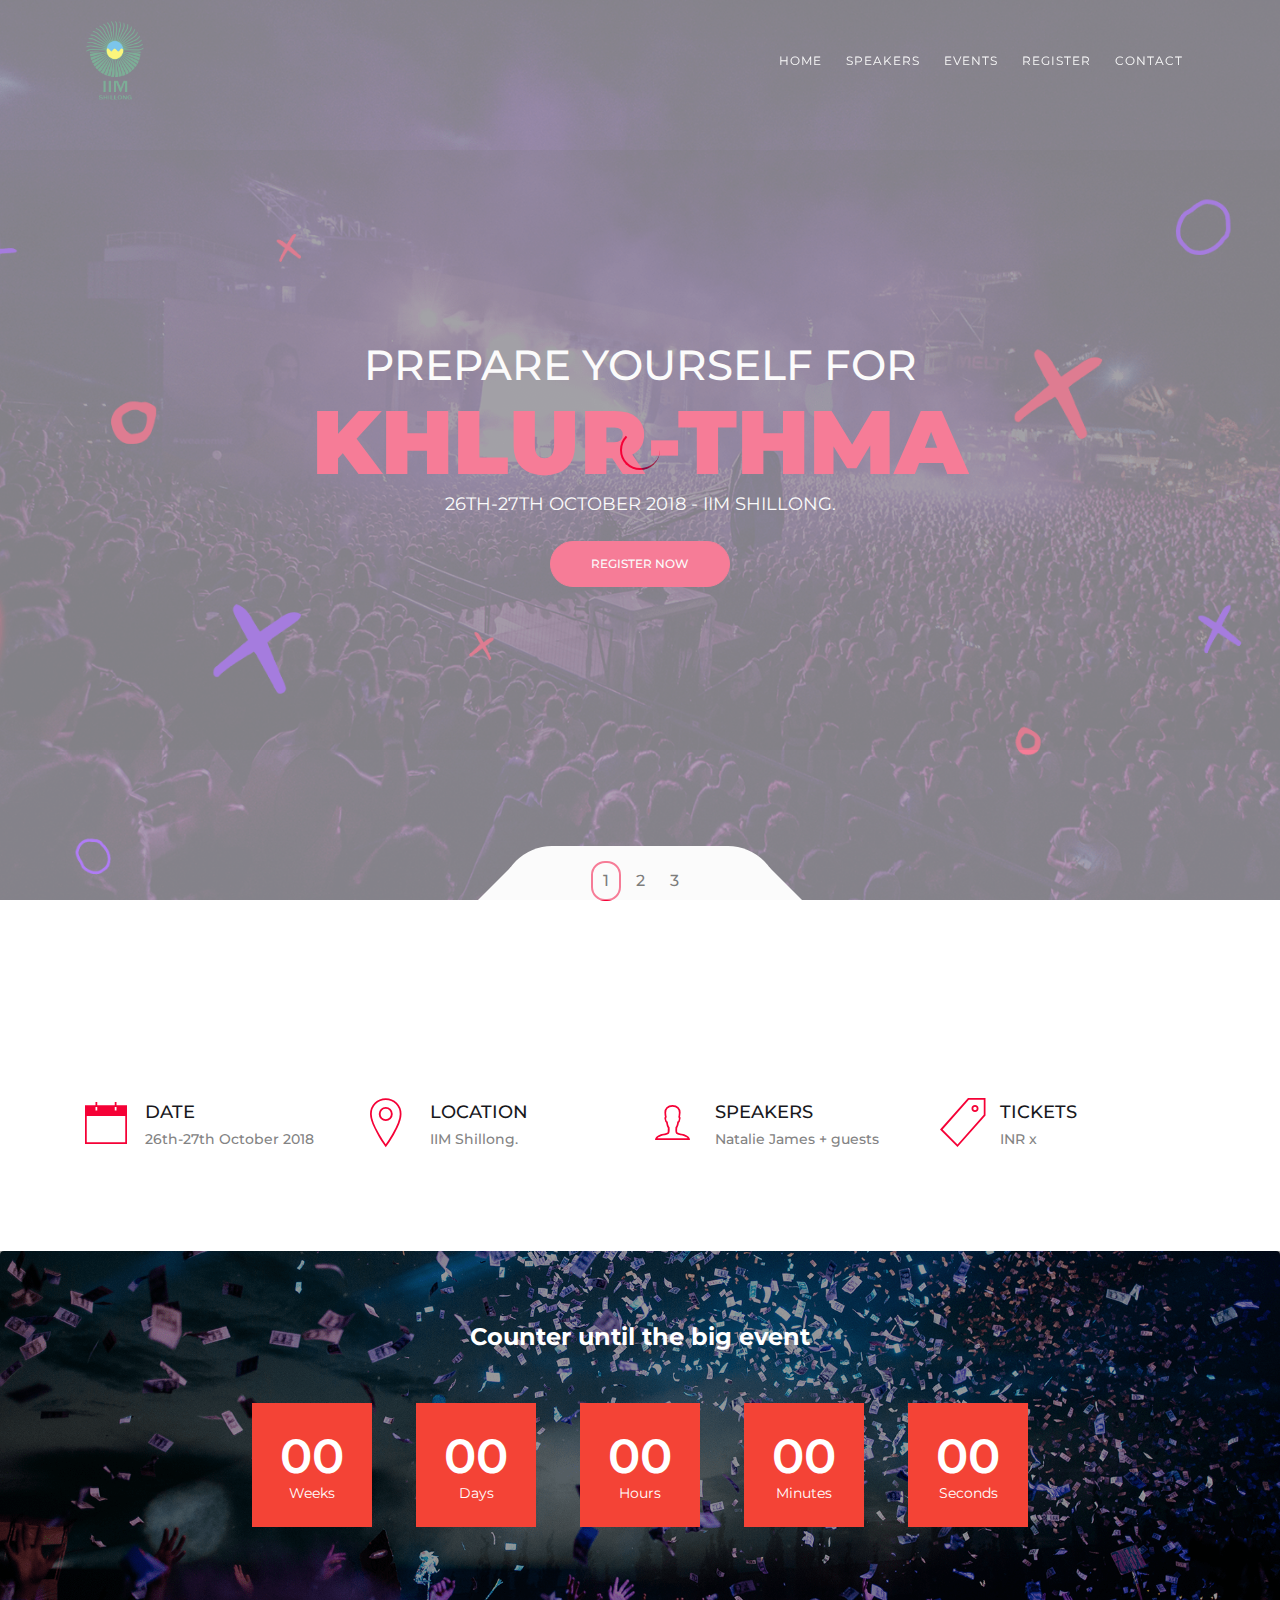
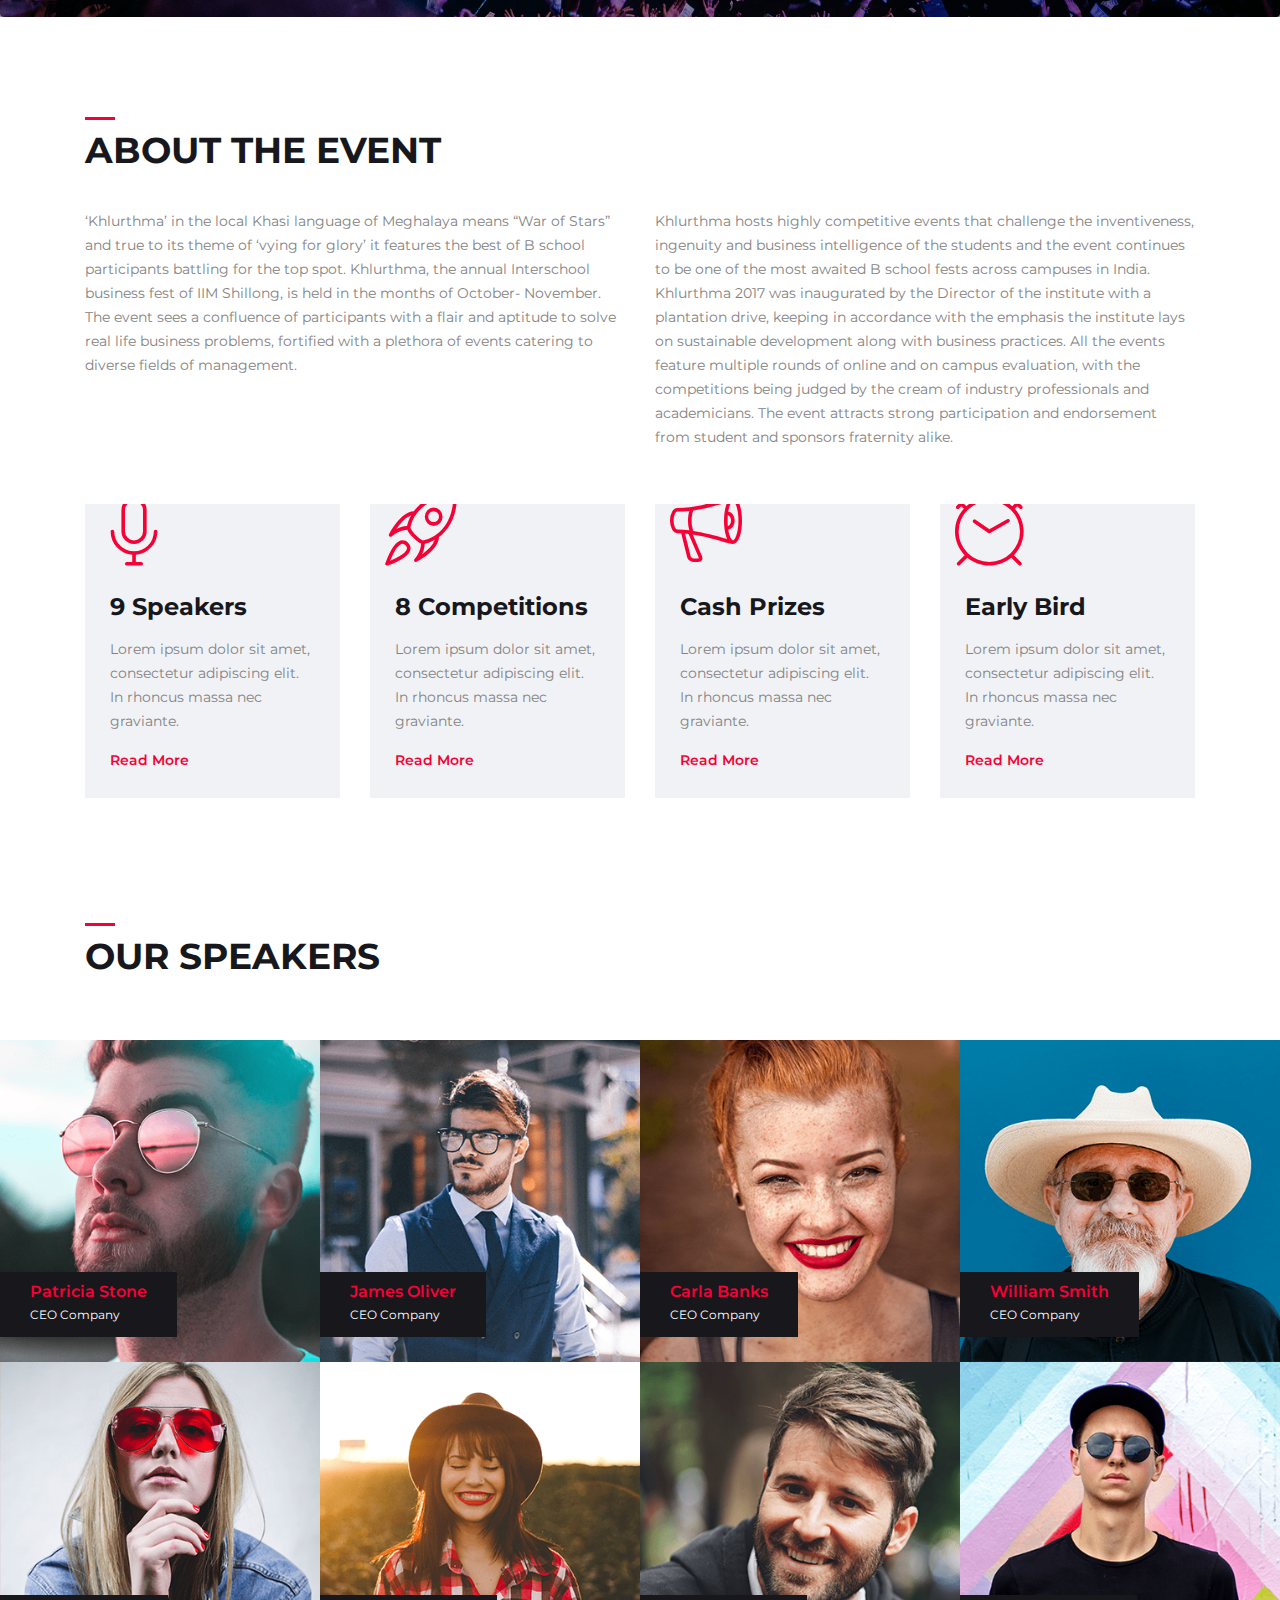
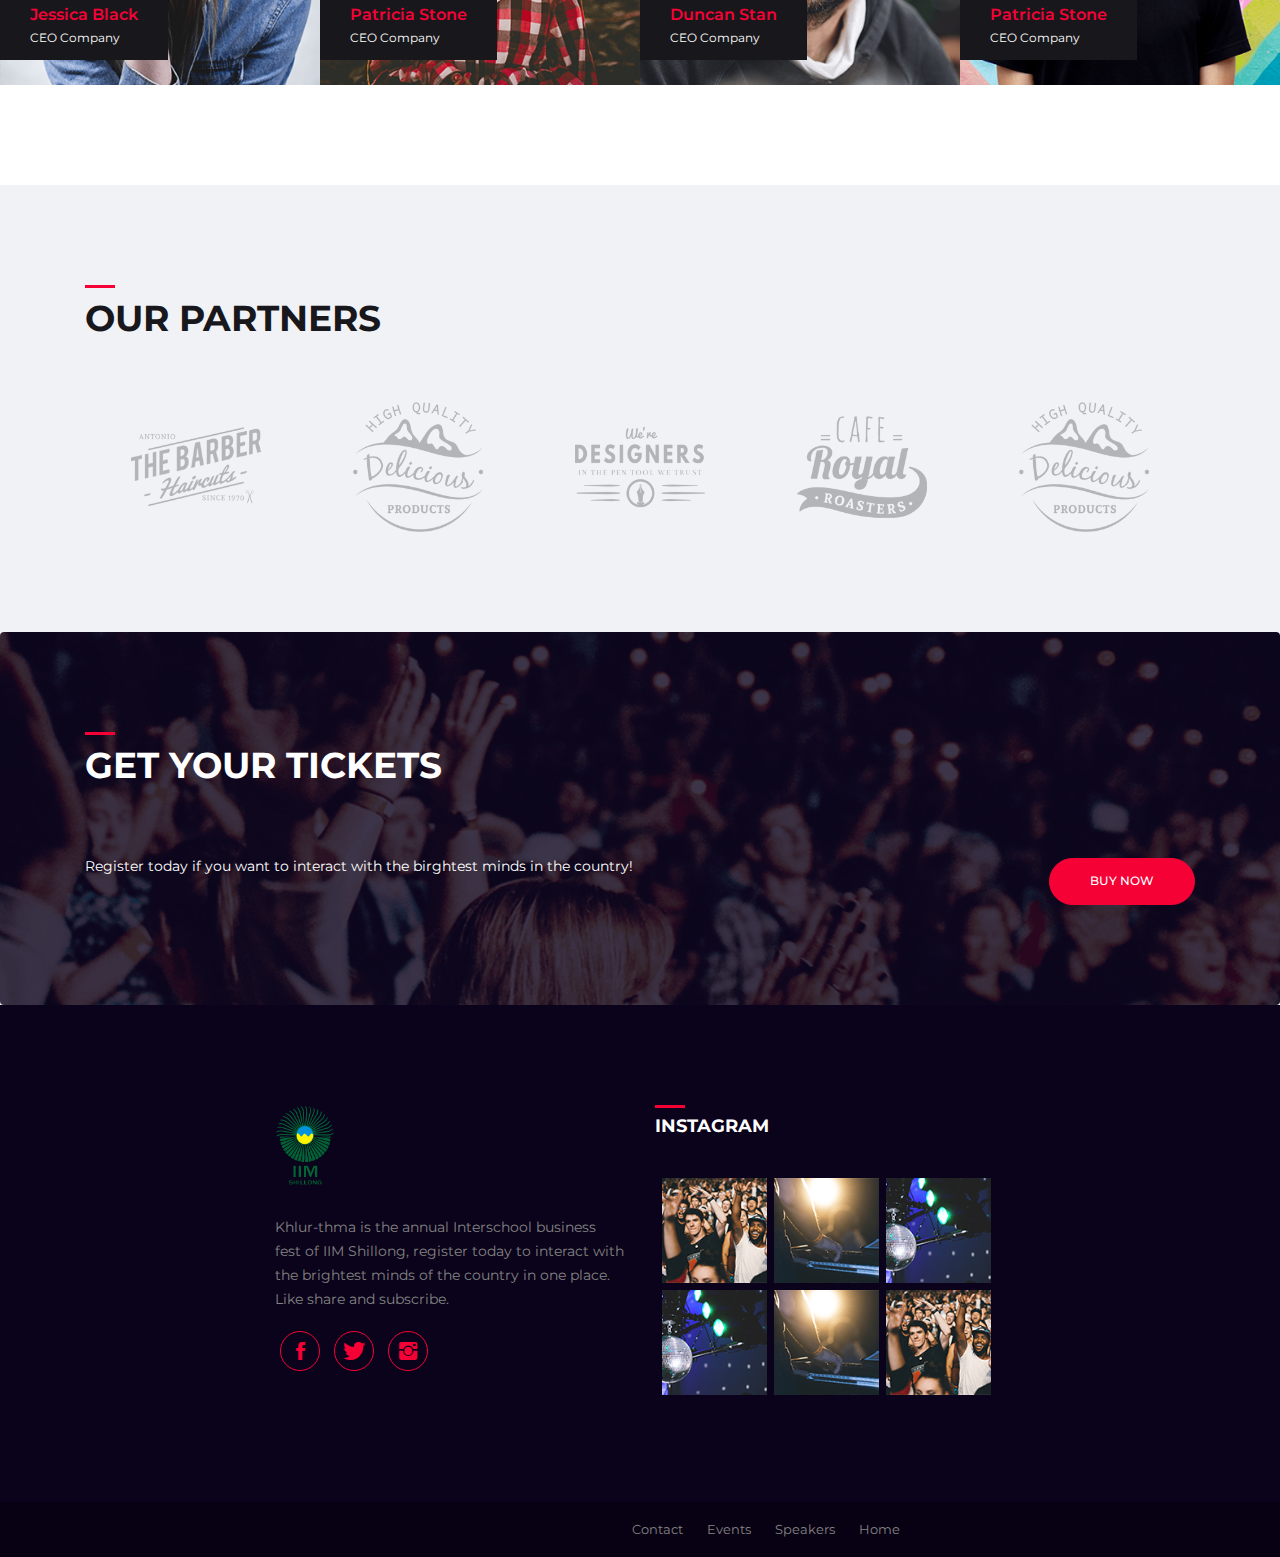
==== index.html @ 3a946391 "khlurthma basic structure" ====
<!DOCTYPE html>
<html lang="en">
<head>
    <!-- ========== Meta Tags ========== -->
    <meta charset="UTF-8">
    <meta name="description" content="Evento -Event Html Template">
    <meta name="keywords" content="Evento , Event , Html, Template">
    <meta name="author" content="ColorLib">
    <meta name="viewport" content="width=device-width, initial-scale=1, maximum-scale=1">
    <!-- ========== Title ========== -->
    <title> Khlurthma</title>
    <!-- ========== Favicon Ico ========== -->
    <!--<link rel="icon" href="fav.ico">-->
    <!-- ========== STYLESHEETS ========== -->
    <!-- Bootstrap CSS -->
    <link href="assets/css/bootstrap.min.css" rel="stylesheet">
    <!-- Fonts Icon CSS -->
    <link href="assets/css/font-awesome.min.css" rel="stylesheet">
    <link href="assets/css/et-line.css" rel="stylesheet">
    <link href="assets/css/ionicons.min.css" rel="stylesheet">
    <!-- Carousel CSS -->
    <link href="assets/css/owl.carousel.min.css" rel="stylesheet">
    <link href="assets/css/owl.theme.default.min.css" rel="stylesheet">
    <!-- Animate CSS -->
    <link rel="stylesheet" href="assets/css/animate.min.css">
    <!-- Custom styles for this template -->
    <link href="assets/css/main.css" rel="stylesheet">
</head>
<body>
<div class="loader">
    <div class="loader-outter"></div>
    <div class="loader-inner"></div>
</div>

<!--header start here -->
<header class="header navbar fixed-top navbar-expand-md">
    <div class="container">
        <a class="navbar-brand logo" href="#">
            <img src="assets/img/iimslogo.png" height=80px alt="Khlur-thma"/>
        </a>
        <button class="navbar-toggler" type="button" data-toggle="collapse" data-target="#headernav" aria-expanded="false" aria-label="Toggle navigation">
            <span class="lnr lnr-text-align-right"></span>
        </button>
        <div class="collapse navbar-collapse flex-sm-row-reverse" id="headernav">
            <ul class=" nav navbar-nav menu">
                <li class="nav-item">
                    <a class="nav-link active" href="index.html">Home</a>
                </li>
                <li class="nav-item">
                    <a class="nav-link " href="speakers.html">Speakers</a>
                </li>
                <li class="nav-item">
                    <a class="nav-link " href="events.html">Events</a>
                </li>
                <!-- <li class="nav-item">
                    <a class="nav-link " href="news.html">News</a>
                </li> -->
                <li class="nav-item">
                    <a class="nav-link " href="register.html">Register</a>
                </li>
                <li class="nav-item">
                    <a class="nav-link " href="contact.html">Contact</a>
                </li>
                
                <!-- <li class="search_btn">
                    <a  href="#">
                       <i class="ion-ios-search"></i>
                    </a>
                </li> -->
            </ul>
        </div>
    </div>
</header>
<!--header end here-->

<!--cover section slider -->
<section id="home" class="home-cover">
    <div class="cover_slider owl-carousel owl-theme">
        <div class="cover_item" style="background: url('assets/img/bg/slider.png');">
             <div class="slider_content">
                <div class="slider-content-inner">
                    <div class="container">
                        <div class="slider-content-center">
                            <h2 class="cover-title">
                                Prepare yourself for 
                            </h2>
                            <strong class="cover-xl-text">Khlur-thma</strong>
                            <p class="cover-date">
                                26th-27th October 2018  - IIM Shillong.
                            </p>
                            <a href="#" class=" btn btn-primary btn-rounded" >
                                Register Now
                            </a>
                        </div>
                    </div>
                </div>
            </div>
        </div>
        <div class="cover_item" style="background: url('assets/img/bg/slider.png');">
            <div class="slider_content">
                <div class="slider-content-inner">
                    <div class="container">
                        <div class="slider-content-left">
                            <h2 class="cover-title">
                                Prepare yourself for
                            </h2>
                            <strong class="cover-xl-text">Khlur-thma</strong>
                            <p class="cover-date">
                                26th-27th October 2018  - IIM Shillong.
                            </p>
                            <a href="register.html" class=" btn btn-primary btn-rounded" >
                                Buy Tickets Now
                            </a>
                        </div>
                    </div>
                </div>
            </div>
        </div>
        <div class="cover_item" style="background: url('assets/img/bg/slider.png');">
            <div class="slider_content">
                <div class="slider-content-inner">
                    <div class="container">
                        <div class="slider-content-center">
                            <h2 class="cover-title">
                                Prepare yourself for
                            </h2>
                            <strong class="cover-xl-text">Khlur-thma</strong>
                            <p class="cover-date">
                                26th-27th October 2018  - IIM Shillong
                            </p>
                            <a href="register.html" class=" btn btn-primary btn-rounded" >
                                Buy Tickets Now
                            </a>
                        </div>
                    </div>
                </div>
            </div>
        </div>
    </div>
    <div class="cover_nav">
        <ul class="cover_dots">
            <li class="active" data="0"><span>1</span></li>
            <li  data="1"><span>2</span></li>
            <li  data="2"><span>3</span></li>
        </ul>
    </div>
</section>
<!--cover section slider end -->

<!--event info -->
<section class="pt100 pb100">
    <div class="container">
        <div class="row justify-content-center">
            <div class="col-6 col-md-3  ">
                <div class="icon_box_two">
                    <i class="ion-ios-calendar-outline"></i>
                    <div class="content">
                        <h5 class="box_title">
                            DATE
                        </h5>
                        <p>
                            26th-27th October 2018
                        </p>
                    </div>
                </div>
            </div>

            <div class="col-6 col-md-3  ">
                <div class="icon_box_two">
                    <i class="ion-ios-location-outline"></i>
                    <div class="content">
                        <h5 class="box_title">
                            location
                        </h5>
                        <p>
                            IIM Shillong.
                        </p>
                    </div>
                </div>
            </div>

            <div class="col-6 col-md-3  ">
                <div class="icon_box_two">
                    <i class="ion-ios-person-outline"></i>
                    <div class="content">
                        <h5 class="box_title">
                            speakers
                        </h5>
                        <p>
                            Natalie James
                            + guests
                        </p>
                    </div>
                </div>
            </div>

            <div class="col-6 col-md-3  ">
                <div class="icon_box_two">
                    <i class="ion-ios-pricetag-outline"></i>
                    <div class="content">
                        <h5 class="box_title">
                            tickets
                        </h5>
                        <p>
                            INR x
                        </p>
                    </div>
                </div>
            </div>
        </div>
    </div>
</section>
<!--event info end -->


<!--event countdown -->
<section class="bg-img pt70 pb70" style="background-image: url('assets/img/bg/bg-img.png');">
    <div class="overlay_dark"></div>
    <div class="container">
        <div class="row justify-content-center">
            <div class="col-12 col-md-10">
                <h4 class="mb30 text-center color-light">Counter until the big event</h4>
                <div class="countdown"></div>
            </div>
        </div>
    </div>
</section>
<!--event count down end-->


<!--about the event -->
<section class="pt100 pb100">
    <div class="container">
        <div class="section_title">
            <h3 class="title">
                About the event
            </h3>
        </div>
        <div class="row justify-content-center">
            <div class="col-12 col-md-6">
                <p>
                    ‘Khlurthma’ in the local Khasi language of Meghalaya means “War of Stars” and true to its theme of ‘vying for glory’ it features the best of B school participants battling for the top spot. Khlurthma, the annual Interschool business fest of IIM Shillong, is held in the months of October- November. The event sees a confluence of participants with a flair and aptitude to solve real life business problems, fortified with a plethora of events catering to diverse fields of management.
                </p>
            </div>
            <div class="col-12 col-md-6">
                <p>
                    Khlurthma hosts highly competitive events that challenge the inventiveness, ingenuity and business intelligence of the students and the event continues to be one of the most awaited B school fests across campuses in India. Khlurthma 2017 was inaugurated by the Director of the institute with a plantation drive, keeping in accordance with the emphasis the institute lays on sustainable development along with business practices. All the events feature multiple rounds of online and on campus evaluation, with the competitions being judged by the cream of industry professionals and academicians. The event attracts strong participation and endorsement from student and sponsors fraternity alike.
                </p>
            </div>
        </div>

        <!--event features-->
        <div class="row justify-content-center mt30">
            <div class="col-12 col-md-6 col-lg-3">
                <div class="icon_box_one">
                    <i class="lnr lnr-mic"></i>
                    <div class="content">
                        <h4>9 Speakers</h4>
                        <p>
                            Lorem ipsum dolor sit amet, consectetur adipiscing elit. In rhoncus massa nec graviante.
                        </p>
                        <a href="#">read more</a>
                    </div>
                </div>
            </div>

            <div class="col-12 col-md-6 col-lg-3">
                <div class="icon_box_one">
                    <i class="lnr lnr-rocket"></i>
                    <div class="content">
                        <h4>8 Competitions</h4>
                        <p>
                            Lorem ipsum dolor sit amet, consectetur adipiscing elit. In rhoncus massa nec graviante.
                        </p>
                        <a href="#">read more</a>
                    </div>
                </div>
            </div>

            <div class="col-12 col-md-6 col-lg-3">
                <div class="icon_box_one">
                    <i class="lnr lnr-bullhorn"></i>
                    <div class="content">
                        <h4>Cash prizes</h4>
                        <p>
                            Lorem ipsum dolor sit amet, consectetur adipiscing elit. In rhoncus massa nec graviante.
                        </p>
                        <a href="#">read more</a>
                    </div>
                </div>
            </div>

            <div class="col-12 col-md-6 col-lg-3">
                <div class="icon_box_one">
                    <i class="lnr lnr-clock"></i>
                    <div class="content">
                        <h4>Early Bird</h4>
                        <p>
                            Lorem ipsum dolor sit amet, consectetur adipiscing elit. In rhoncus massa nec graviante.
                        </p>
                        <a href="#">read more</a>
                    </div>
                </div>
            </div>
        </div>
        <!--event features end-->
    </div>
</section>
<!--about the event end -->


<!--speaker section-->
<section class="pb100">
    <div class="container">
        <div class="section_title mb50">
            <h3 class="title">
               our speakers
            </h3>
        </div>
    </div>
    <div class="row justify-content-center no-gutters">
        <div class="col-md-3 col-sm-6">
            <div class="speaker_box">
                <div class="speaker_img">
                    <img src="assets/img/speakers/s1.png" alt="speaker name">
                    <div class="info_box">
                        <h5 class="name">Patricia Stone</h5>
                        <p class="position">CEO Company</p>
                    </div>
                </div>
            </div>
        </div>
        <div class="col-md-3 col-sm-6">
            <div class="speaker_box">
                <div class="speaker_img">
                    <img src="assets/img/speakers/s2.png" alt="speaker name">
                    <div class="info_box">
                        <h5 class="name">James Oliver</h5>
                        <p class="position">CEO Company</p>
                    </div>
                </div>
            </div>

        </div>
        <div class="col-md-3 col-sm-6">
            <div class="speaker_box">
                <div class="speaker_img">
                    <img src="assets/img/speakers/s3.png" alt="speaker name">
                    <div class="info_box">
                        <h5 class="name">Carla Banks</h5>
                        <p class="position">CEO Company</p>
                    </div>
                </div>
            </div>
        </div>
        <div class="col-md-3 col-sm-6">
            <div class="speaker_box">
                <div class="speaker_img">
                    <img src="assets/img/speakers/s4.png" alt="speaker name">
                    <div class="info_box">
                        <h5 class="name">William Smith</h5>
                        <p class="position">CEO Company</p>
                    </div>
                </div>
            </div>
        </div>
        <div class="col-md-3 col-sm-6">
            <div class="speaker_box">
                <div class="speaker_img">
                    <img src="assets/img/speakers/s5.png" alt="speaker name">
                    <div class="info_box">
                        <h5 class="name">Jessica Black</h5>
                        <p class="position">CEO Company</p>
                    </div>
                </div>
            </div>
        </div>
        <div class="col-md-3 col-sm-6">
            <div class="speaker_box">
                <div class="speaker_img">
                    <img src="assets/img/speakers/s6.png" alt="speaker name">
                    <div class="info_box">
                        <h5 class="name">Patricia Stone</h5>
                        <p class="position">CEO Company</p>
                    </div>
                </div>
            </div>
        </div>
        <div class="col-md-3 col-sm-6">
            <div class="speaker_box">
                <div class="speaker_img">
                    <img src="assets/img/speakers/s7.png" alt="speaker name">
                    <div class="info_box">
                        <h5 class="name">Duncan Stan</h5>
                        <p class="position">CEO Company</p>
                    </div>
                </div>
            </div>
        </div>
        <div class="col-md-3 col-sm-6">
            <div class="speaker_box">
                <div class="speaker_img">
                    <img src="assets/img/speakers/s8.png" alt="speaker name">
                    <div class="info_box">
                        <h5 class="name">Patricia Stone</h5>
                        <p class="position">CEO Company</p>
                    </div>
                </div>
            </div>
        </div>
    </div>
</section>
<!--speaker section end -->

<!--Price section-->
<!-- <section class="pb100">
    <div class="container">
        <div class="section_title mb50">
            <h3 class="title">
                Pricing table
            </h3>
        </div>

        <div class="row justify-content-center">
            <div class="col-md-4 col-12">
                <div class="price_box active">
                    <div class="price_highlight">
                        recommended
                    </div>
                   <div class="price_header">
                       <h4>
                           Early Bird
                       </h4>
                       <h6>
                           For the fast ones
                       </h6>
                   </div>
                    <div class="price_tag">
                        65 <sup>$</sup>
                    </div>
                    <div class="price_features">
                        <ul>
                            <li>
                                Early Entrance
                            </li>
                            <li>
                                Front seat
                            </li>
                            <li>
                                Complementary Drinks
                            </li>
                            <li>
                                Promo Gift
                            </li>
                        </ul>
                    </div>
                    <div class="price_footer">
                        <a href="#" class="btn btn-primary btn-rounded">Purchase</a>
                    </div>
                </div>
            </div>
            <div class="col-md-4 col-12">
                <div class="price_box">
                    <div class="price_header">
                        <h4>
                            Start up
                        </h4>
                        <h6>
                            For the begginers
                        </h6>
                    </div>
                    <div class="price_tag">
                        85 <sup>$</sup>
                    </div>
                    <div class="price_features">
                        <ul>
                            <li>
                                Early Entrance
                            </li>
                            <li>
                                Front seat
                            </li>
                            <li>
                                Complementary Drinks
                            </li>
                            <li>
                                Promo Gift
                            </li>
                        </ul>
                    </div>
                    <div class="price_footer">
                        <a href="#" class="btn btn-primary btn-rounded">Purchase</a>
                    </div>
                </div>
            </div>
            <div class="col-md-4 col-12">
                <div class="price_box">
                    <div class="price_header">
                        <h4>
                            Corporate
                        </h4>
                        <h6>
                            For the business
                        </h6>
                    </div>
                    <div class="price_tag">
                        95 <sup>$</sup>
                    </div>
                    <div class="price_features">
                        <ul>
                            <li>
                                Early Entrance
                            </li>
                            <li>
                                Front seat
                            </li>
                            <li>
                                Complementary Drinks
                            </li>
                            <li>
                                Promo Gift
                            </li>
                        </ul>
                    </div>
                    <div class="price_footer">
                        <a href="#" class="btn btn-primary btn-rounded">Purchase</a>
                    </div>
                </div>
            </div>
        </div>
    </div>
</section> -->
<!--price section end -->

<!--event calender-->
<!-- <section class="pb100">
    <div class="container">
        <div class="table-responsive">
            <table class="event_calender table">
                <thead class="event_title">
                <tr>
                    <th>
                        <i class="ion-ios-calendar-outline"></i>
                        <span>Events calendar</span>
                    </th>
                    <th></th>
                    <th></th>
                </tr>
                </thead>
                <tbody>
                <tr>
                    <td>
                        <img src="assets/img/cleander/c1.png" alt="event">
                    </td>
                    <!-- <td class="event_date">
                        14
                        <span>February</span>
                    </td> 
                    <td>
                        <div class="event_place">
                            <h5>Stock Shock</h5>
                            <h6>08 AM - 04 PM</h6>
                            <!-- <p>Speaker: Daniel Hill</p> 
                        </div>
                    </td>
                    <td>
                        <a href="events.html" class="btn btn-primary btn-rounded">Read More</a>
                    </td>
                    <!-- <td class="buy_link">
                        <a href="#">buy now</a>
                    </td> 
                </tr>
                <tr>
                    <td>
                        <img src="assets/img/cleander/c2.png" alt="event">
                    </td>
                    <!-- <td class="event_date">
                        18
                        <span>February</span>
                    </td> 
                    <td>
                        <div class="event_place">
                            <h5>DelFINus</h5>
                            <h6>08 AM - 04 PM</h6>
                            <!-- <p>Speaker: Daniel Hill</p> 
                        </div>
                    </td>
                    <td>
                        <a href="#" class="btn btn-primary btn-rounded">Read More</a>
                    </td>
                    <!-- <td class="buy_link">
                        <a href="#">buy now</a>
                    </td> 
                </tr>
                <tr>
                    <td>
                        <img src="assets/img/cleander/c3.png" alt="event">
                    </td>
                    <!-- <td class="event_date">
                        22
                        <span>February</span>
                    </td> 
                    <td>
                        <div class="event_place">
                            <h5>EcoMania</h5>
                            <h6>08 AM - 04 PM</h6>
                            <!-- <p>Speaker: Daniel Hill</p> 
                        </div>
                    </td>
                    <td>
                        <a href="#" class="btn btn-primary btn-rounded">Read More</a>
                    </td>
                    <!-- <td class="buy_link">
                        <a href="#">buy now</a>
                    </td> 
                </tr>
                </tbody>
            </table>
        </div>
    </div>
</section> -->
<!--event calender end -->

<!--brands section -->
<section class="bg-gray pt100 pb100">
    <div class="container">
        <div class="section_title mb50">
            <h3 class="title">
                our partners
            </h3>
        </div>
        <div class="brand_carousel owl-carousel">
            <div class="brand_item text-center">
                <img src="assets/img/brands/b1.png" alt="brand">
            </div>
            <div class="brand_item text-center">
                <img src="assets/img/brands/b2.png" alt="brand">
            </div>

            <div class="brand_item text-center">
                <img src="assets/img/brands/b3.png" alt="brand">
            </div>
            <div class="brand_item text-center">
                <img src="assets/img/brands/b4.png" alt="brand">
            </div>
            <div class="brand_item text-center">
                <img src="assets/img/brands/b5.png" alt="brand">
            </div>
        </div>
    </div>
</section>
<!--brands section end-->

<!--get tickets section -->
<section class="bg-img pt100 pb100" style="background-image: url('assets/img/bg/tickets.png');">
    <div class="container">
        <div class="section_title mb30">
            <h3 class="title color-light">
                Get your tickets
            </h3>
        </div>
        <div class="row justify-content-center align-items-center">
            <div class="col-md-9 text-md-left text-center color-light">
                    Register today if you want to interact with the birghtest minds in the country!</div>
            <div class="col-md-3 text-md-right text-center">
                <a href="register.html" class="btn btn-primary btn-rounded mt30">Buy now</a>
            </div>
        </div>
    </div>
</section>
<!--get tickets section end-->

<!--footer start -->
<footer>
    <div class="container">
        <div class="row justify-content-center">

            <div class="col-md-4 col-12">
                <div class="footer_box">
                    <div class="footer_header">
                        <div class="footer_logo">
                            <img src="assets/img/iimslogo.png" height=80px alt="evento">
                        </div>
                    </div>
                    <div class="footer_box_body">
                        <p>
                            Khlur-thma is the annual Interschool business fest of IIM Shillong, register today to interact with the brightest minds of the country in one place. <br>Like share and subscribe.</p>
                        <ul class="footer_social">
                            <!-- <li>
                                <a href="#"><i class="ion-social-pinterest"></i></a>
                            </li> -->
                            <li>
                                <a href="#"><i class="ion-social-facebook"></i></a>
                            </li>
                            <li>
                                <a href="#"><i class="ion-social-twitter"></i></a>
                            </li>
                            <!-- <li>
                                <a href="#"><i class="ion-social-dribbble"></i></a>
                            </li> -->
                            <li>
                                <a href="#"><i class="ion-social-instagram"></i></a>
                            </li>
                        </ul>
                    </div>
                </div>
            </div>

            <div class="col-12 col-md-4">
                <div class="footer_box">
                    <div class="footer_header">
                        <h4 class="footer_title">
                            instagram
                        </h4>
                    </div>
                    <div class="footer_box_body">
                        <ul class="instagram_list">
                            <li>
                                <a href="#">
                                    <img src="assets/img/cleander/c1.png" alt="instagram">
                                </a>
                            </li>
                            <li>
                                <a href="#">
                                    <img src="assets/img/cleander/c2.png" alt="instagram">
                                </a>
                            </li>
                            <li>
                                <a href="#">
                                    <img src="assets/img/cleander/c3.png" alt="instagram">
                                </a>
                            </li>
                            <li>
                                <a href="#">
                                    <img src="assets/img/cleander/c3.png" alt="instagram">
                                </a>
                            </li>
                            <li>
                                <a href="#">
                                    <img src="assets/img/cleander/c2.png" alt="instagram">
                                </a>
                            </li>
                            <li>
                                <a href="#">
                                    <img src="assets/img/cleander/c1.png" alt="instagram">
                                </a>
                            </li>
                        </ul>
                    </div>
                </div>
            </div>

            <!-- <div class="col-12 col-md-4">
                <div class="footer_box">
                    <div class="footer_header">
                        <h4 class="footer_title">
                            subscribe to our newsletter
                        </h4>
                    </div>
                    <div class="footer_box_body">
                        <div class="newsletter_form">
                            <input type="email" class="form-control" placeholder="E-Mail here">
                            <button class="btn btn-rounded btn-block btn-primary">SUBSCRIBE</button>
                        </div>
                    </div>
                </div>
            </div> -->
        </div>
    </div>
</footer>
<div class="copyright_footer">
    <div class="container">
        <div class="row justify-content-center">
            <div class="col-12 col-md-6 ">
                <ul class="footer_menu">
                    <li>
                        <a href="#">Home</a>
                    </li>
                    <li>
                        <a href="speakers.html">Speakers</a>
                    </li>
                    <li>
                        <a href="events.html">Events</a>
                    </li>
                    <!-- <li>
                        <a href="news.html">News</a>
                    </li> -->
                    <li>
                        <a href="contact.html">Contact</a>
                    </li>
                </ul>
            </div>
        </div>
    </div>
</div>
<!--footer end -->

<!-- jquery -->
<script src="assets/js/jquery.min.js"></script>
<!-- bootstrap -->
<script src="assets/js/popper.js"></script>
<script src="assets/js/bootstrap.min.js"></script>
<script src="assets/js/waypoints.min.js"></script>
<!--slick carousel -->
<script src="assets/js/owl.carousel.min.js"></script>
<!--parallax -->
<script src="assets/js/parallax.min.js"></script>
<!--Counter up -->
<script src="assets/js/jquery.counterup.min.js"></script>
<!--Counter down -->
<script src="assets/js/jquery.countdown.min.js"></script>
<!-- WOW JS -->
<script src="assets/js/wow.min.js"></script>
<!-- Custom js -->
<script src="assets/js/main.js"></script>
</body>
</html>
---- assets/css/et-line.css ----
@font-face{font-family:et-line;src:url(../fonts/et-line.eot);src:url(../fonts/et-line.eot?#iefix) format('embedded-opentype'),url(../fonts/et-line.woff) format('woff'),url(../fonts/et-line.ttf) format('truetype'),url(../fonts/et-line.svg#et-line) format('svg');font-weight:400;font-style:normal}[data-icon]:before{font-family:et-line;content:attr(data-icon);speak:none;font-weight:400;font-variant:normal;text-transform:none;line-height:1;-webkit-font-smoothing:antialiased;-moz-osx-font-smoothing:grayscale;display:inline-block}.icon-adjustments,.icon-alarmclock,.icon-anchor,.icon-aperture,.icon-attachment,.icon-bargraph,.icon-basket,.icon-beaker,.icon-bike,.icon-book-open,.icon-briefcase,.icon-browser,.icon-calendar,.icon-camera,.icon-caution,.icon-chat,.icon-circle-compass,.icon-clipboard,.icon-clock,.icon-cloud,.icon-compass,.icon-desktop,.icon-dial,.icon-document,.icon-documents,.icon-download,.icon-dribbble,.icon-edit,.icon-envelope,.icon-expand,.icon-facebook,.icon-flag,.icon-focus,.icon-gears,.icon-genius,.icon-gift,.icon-global,.icon-globe,.icon-googleplus,.icon-grid,.icon-happy,.icon-hazardous,.icon-heart,.icon-hotairballoon,.icon-hourglass,.icon-key,.icon-laptop,.icon-layers,.icon-lifesaver,.icon-lightbulb,.icon-linegraph,.icon-linkedin,.icon-lock,.icon-magnifying-glass,.icon-map,.icon-map-pin,.icon-megaphone,.icon-mic,.icon-mobile,.icon-newspaper,.icon-notebook,.icon-paintbrush,.icon-paperclip,.icon-pencil,.icon-phone,.icon-picture,.icon-pictures,.icon-piechart,.icon-presentation,.icon-pricetags,.icon-printer,.icon-profile-female,.icon-profile-male,.icon-puzzle,.icon-quote,.icon-recycle,.icon-refresh,.icon-ribbon,.icon-rss,.icon-sad,.icon-scissors,.icon-scope,.icon-search,.icon-shield,.icon-speedometer,.icon-strategy,.icon-streetsign,.icon-tablet,.icon-target,.icon-telescope,.icon-toolbox,.icon-tools,.icon-tools-2,.icon-trophy,.icon-tumblr,.icon-twitter,.icon-upload,.icon-video,.icon-wallet,.icon-wine{font-family:et-line;speak:none;font-style:normal;font-weight:400;font-variant:normal;text-transform:none;line-height:1;-webkit-font-smoothing:antialiased;-moz-osx-font-smoothing:grayscale;display:inline-block}.icon-mobile:before{content:"\e000"}.icon-laptop:before{content:"\e001"}.icon-desktop:before{content:"\e002"}.icon-tablet:before{content:"\e003"}.icon-phone:before{content:"\e004"}.icon-document:before{content:"\e005"}.icon-documents:before{content:"\e006"}.icon-search:before{content:"\e007"}.icon-clipboard:before{content:"\e008"}.icon-newspaper:before{content:"\e009"}.icon-notebook:before{content:"\e00a"}.icon-book-open:before{content:"\e00b"}.icon-browser:before{content:"\e00c"}.icon-calendar:before{content:"\e00d"}.icon-presentation:before{content:"\e00e"}.icon-picture:before{content:"\e00f"}.icon-pictures:before{content:"\e010"}.icon-video:before{content:"\e011"}.icon-camera:before{content:"\e012"}.icon-printer:before{content:"\e013"}.icon-toolbox:before{content:"\e014"}.icon-briefcase:before{content:"\e015"}.icon-wallet:before{content:"\e016"}.icon-gift:before{content:"\e017"}.icon-bargraph:before{content:"\e018"}.icon-grid:before{content:"\e019"}.icon-expand:before{content:"\e01a"}.icon-focus:before{content:"\e01b"}.icon-edit:before{content:"\e01c"}.icon-adjustments:before{content:"\e01d"}.icon-ribbon:before{content:"\e01e"}.icon-hourglass:before{content:"\e01f"}.icon-lock:before{content:"\e020"}.icon-megaphone:before{content:"\e021"}.icon-shield:before{content:"\e022"}.icon-trophy:before{content:"\e023"}.icon-flag:before{content:"\e024"}.icon-map:before{content:"\e025"}.icon-puzzle:before{content:"\e026"}.icon-basket:before{content:"\e027"}.icon-envelope:before{content:"\e028"}.icon-streetsign:before{content:"\e029"}.icon-telescope:before{content:"\e02a"}.icon-gears:before{content:"\e02b"}.icon-key:before{content:"\e02c"}.icon-paperclip:before{content:"\e02d"}.icon-attachment:before{content:"\e02e"}.icon-pricetags:before{content:"\e02f"}.icon-lightbulb:before{content:"\e030"}.icon-layers:before{content:"\e031"}.icon-pencil:before{content:"\e032"}.icon-tools:before{content:"\e033"}.icon-tools-2:before{content:"\e034"}.icon-scissors:before{content:"\e035"}.icon-paintbrush:before{content:"\e036"}.icon-magnifying-glass:before{content:"\e037"}.icon-circle-compass:before{content:"\e038"}.icon-linegraph:before{content:"\e039"}.icon-mic:before{content:"\e03a"}.icon-strategy:before{content:"\e03b"}.icon-beaker:before{content:"\e03c"}.icon-caution:before{content:"\e03d"}.icon-recycle:before{content:"\e03e"}.icon-anchor:before{content:"\e03f"}.icon-profile-male:before{content:"\e040"}.icon-profile-female:before{content:"\e041"}.icon-bike:before{content:"\e042"}.icon-wine:before{content:"\e043"}.icon-hotairballoon:before{content:"\e044"}.icon-globe:before{content:"\e045"}.icon-genius:before{content:"\e046"}.icon-map-pin:before{content:"\e047"}.icon-dial:before{content:"\e048"}.icon-chat:before{content:"\e049"}.icon-heart:before{content:"\e04a"}.icon-cloud:before{content:"\e04b"}.icon-upload:before{content:"\e04c"}.icon-download:before{content:"\e04d"}.icon-target:before{content:"\e04e"}.icon-hazardous:before{content:"\e04f"}.icon-piechart:before{content:"\e050"}.icon-speedometer:before{content:"\e051"}.icon-global:before{content:"\e052"}.icon-compass:before{content:"\e053"}.icon-lifesaver:before{content:"\e054"}.icon-clock:before{content:"\e055"}.icon-aperture:before{content:"\e056"}.icon-quote:before{content:"\e057"}.icon-scope:before{content:"\e058"}.icon-alarmclock:before{content:"\e059"}.icon-refresh:before{content:"\e05a"}.icon-happy:before{content:"\e05b"}.icon-sad:before{content:"\e05c"}.icon-facebook:before{content:"\e05d"}.icon-twitter:before{content:"\e05e"}.icon-googleplus:before{content:"\e05f"}.icon-rss:before{content:"\e060"}.icon-tumblr:before{content:"\e061"}.icon-linkedin:before{content:"\e062"}.icon-dribbble:before{content:"\e063"}
---- assets/css/main.css ----
/*
 * Evento -  Event html  Template
 * Build Date: jan 2018
 * Author: colorlib
 * Copyright (C) 2018 colorlib
 */
/* ------------------------------------- */
/* TABLE OF CONTENTS
/* -------------------------------------
    . GENERAL
    . Header
    . Footer
    . BUTTONS
    . ICON BOXES
    . PROJECTS SECTION (PORTFOLIO)
    . BLOG  SECTION
    . COUNTER SECTION
    . Testimonial SECTION
	. Contact Section
	.PROGRESSBAR
	.SINGLE POST (COMMENTS SIDEBAR TAGS LIST)
	------------------------------------- */
/*  ----------------------------------------------------
1. GENERAL
-------------------------------------------------------- */
/* ----------------IMPORT GOOGLE FONTS ------------------- */
@import url("https://fonts.googleapis.com/css?family=Montserrat:400,500,700,900");
/* ----------------Text Fonts ------------------- */
body {
  font-size: 14px;
  line-height: 25px;
  font-weight: 400;
  font-family: "Montserrat", sans-serif;
  color: #838383;
  font-style: normal;
  overflow-x: hidden;
}

h1, h2, h3, h4, h5, h6 {
  font-family: "Montserrat", sans-serif;
  font-weight: 700;
  color: #18181c;
  line-height: 1.3;
}

h1, .h1 {
  font-size: 48px;
  margin-bottom: 25px;
}

h2, .h2 {
  font-size: 42px;
  margin-bottom: 25px;
}

h3, .h3 {
  font-size: 36px;
  margin-bottom: 25px;
}

h4, .h4 {
  font-size: 24px;
  margin-bottom: 15px;
}

h5, .h5 {
  font-size: 18px;
  margin-bottom: 15px;
}

h6, .h6 {
  font-size: 14px;
  margin-bottom: 10px;
}

p {
  font-size: 14px;
  font-family: "Montserrat", sans-serif;
  margin: 0 0 15px;
  line-height: 24px;
  font-weight: 400;
  color: #838383;
}
p:last-child {
  margin-bottom: 0;
}

a {
  color: inherit;
  text-decoration: none;
  cursor: pointer;
  font-size: 13px;
  font-weight: 400;
  -webkit-transition: all 0.4s ease-in-out;
  transition: all 0.4s ease-in-out;
}

a:hover,
a:focus,
a:active {
  text-decoration: none;
  outline: none;
  color: #838383;
  -webkit-transition: all 0.4s ease-in-out;
  transition: all 0.4s ease-in-out;
}

ul.nosyely_list {
  padding: 0;
  margin: 0;
  list-style: none;
}

.section_title {
  position: relative;
  margin-bottom: 25px;
}
.section_title .title {
  text-transform: uppercase;
  padding: 10px 0;
  font-size: 36px;
}
.section_title .title:before {
  width: 30px;
  content: " ";
  position: absolute;
  border-top: solid 3px #f50136;
  left: 0;
  top: 0;
}

.countdown {
  text-align: center;
}
.countdown div {
  margin: 20px;
  display: inline-block;
  padding: 25px;
  min-width: 120px;
  background-color: #F44336;
  color: #ffffff;
  font-size: 48px;
  font-weight: 600;
  text-align: center;
  line-height: 1.2;
}
.countdown div span {
  display: block;
  font-size: 14px;
  font-weight: 400;
}

.bg-img {
  border-radius: 4px;
  background-size: cover;
  background-repeat: no-repeat;
  background-position: center center;
  position: relative;
}
.bg-img .overlay_dark {
  position: absolute;
  top: 0;
  bottom: 0;
  width: 100%;
  background-color: rgba(0, 0, 0, 0.4);
}

.brand_item {
  opacity: 0.3;
  -webkit-transition: all ease-in-out 0.4s;
  transition: all ease-in-out 0.4s;
}
.brand_item img {
  display: block;
  max-width: 130px;
  margin: 0 auto;
}
.brand_item:hover {
  opacity: 1;
  -webkit-transition: all ease-in-out 0.4s;
  transition: all ease-in-out 0.4s;
}

.icon_list {
  list-style: none;
  padding: 0;
  margin: 0;
}
.icon_list li {
  display: inline-block;
  width: 100%;
  position: relative;
  padding-left: 50px;
  min-height: 50px;
  margin-bottom: 7px;
}
.icon_list li i {
  background-color: #f50136;
  display: block;
  border-radius: 50px;
  padding: 7px 0;
  font-size: 24px;
  color: #ffffff;
  width: 40px;
  height: 40px;
  text-align: center;
  position: absolute;
  left: 0;
}
.icon_list li span {
  color: #333333;
  padding-top: 6px;
  display: inline-block;
}

blockquote {
  padding: 75px 25px 25px;
  font-size: 20px;
  text-align: center;
  margin: 25px 50px;
}
blockquote:before {
  content: open-quote;
  display: block;
  font-size: 134px;
  font-family: Georgia, Verdana, Roboto, serif;
  line-height: 0.2;
  padding: 0;
  opacity: 0.2;
  font-weight: 600;
  margin: 0;
}
blockquote p {
  font-size: 18px;
  text-transform: capitalize;
  font-weight: 400;
  font-style: italic;
}

.text-muted {
  color: #868e96 !important;
  font-size: 14px;
  line-height: 2.1;
}

strong {
  font-weight: 700;
}

.text-xs {
  font-size: 11px;
}

.text-xl {
  font-size: 48px;
  font-weight: 600;
  letter-spacing: 1px;
}

.uppercase {
  text-transform: uppercase;
}

.capitalize {
  text-transform: capitalize;
}

img {
  max-width: 100%;
}

@media (max-width: 768px) {
  h1, .h1 {
    font-size: 28px;
    margin-bottom: 15px;
    font-weight: 700;
  }

  h2, .h2 {
    font-size: 24px;
    margin-bottom: 15px;
  }

  h3, .h3 {
    font-size: 20px;
    margin-bottom: 15px;
  }

  h4, .h4 {
    font-size: 16px;
    margin-bottom: 10px;
  }

  h5, .h5 {
    font-size: 14px;
    margin-bottom: 10px;
  }

  h6, .h6 {
    font-size: 12px;
    margin-bottom: 5px;
  }

  .hide-md {
    display: none !important;
  }
}
/* ----------------Responsive Align ------------------- */
@media all and (max-width: 767px) {
  .text-center-xs {
    text-align: center;
  }

  .text-left-xs {
    text-align: left;
  }

  .text-right-xs {
    text-align: right;
  }
}
.loader {
  position: fixed;
  top: 0;
  bottom: 0;
  width: 100%;
  background-color: #f7f7f7;
  z-index: 999999;
}
.loader .loader-inner {
  position: absolute;
  border: 2px solid #f50136;
  border-radius: 50%;
  width: 40px;
  height: 40px;
  left: calc(50% - 20px);
  top: calc(50% - 20px);
  border-right: 0;
  border-top-color: transparent;
  -webkit-animation: loader-inner 1s cubic-bezier(0.42, 0.61, 0.58, 0.41) infinite;
  animation: loader-inner 1s cubic-bezier(0.42, 0.61, 0.58, 0.41) infinite;
}

@-webkit-keyframes loader-outter {
  0% {
    -webkit-transform: rotate(0deg);
    transform: rotate(0deg);
  }
  100% {
    -webkit-transform: rotate(360deg);
    transform: rotate(360deg);
  }
}
@keyframes loader-outter {
  0% {
    -webkit-transform: rotate(0deg);
    transform: rotate(0deg);
  }
  100% {
    -webkit-transform: rotate(360deg);
    transform: rotate(360deg);
  }
}
@-webkit-keyframes loader-inner {
  0% {
    -webkit-transform: rotate(0deg);
    transform: rotate(0deg);
  }
  100% {
    -webkit-transform: rotate(-360deg);
    transform: rotate(-360deg);
  }
}
@keyframes loader-inner {
  0% {
    -webkit-transform: rotate(0deg);
    transform: rotate(0deg);
  }
  100% {
    -webkit-transform: rotate(-360deg);
    transform: rotate(-360deg);
  }
}
/* ----------------colors------------------- */
.color-gray {
  color: #f0f2f6 !important;
}

.color-dark-gray {
  color: #838383 !important;
}

.color-dark {
  color: #333333 !important;
}

.color-black {
  color: #18181c !important;
}

.color-light {
  color: #ffffff !important;
}

.color-green {
  color: #6cc47f !important;
}

.color-blue {
  color: #0652fd !important;
}

.color-red {
  color: #f97794 !important;
}

.color-orange {
  color: #f79257 !important;
}

.color-yellow {
  color: #ffbf00 !important;
}

.color-purple {
  color: #926cc4 !important;
}

.bg-grad-purple {
  background: #8C66CA;
  background: linear-gradient(135deg, #E25574 0%, #8C66CA 100%);
}

.bg-macaroni {
  background: -webkit-gradient(linear, left top, right top, from(#ff5f6d), to(#ffc371));
  background: linear-gradient(90deg, #ff5f6d 0%, #ffc371 100%);
}

.bg-light {
  background-color: #ffffff !important;
}

.bg-gray {
  background-color: #f0f2f6 !important;
}

.bg-black {
  background-color: #18181c !important;
}

.bg-blue {
  background-color: #0652fd !important;
}

.bg-purple {
  background-color: #926cc4 !important;
}

/* --------------PADDING STYLE-------------- */
.p0 {
  padding: 0 !important;
}

.p5 {
  padding: 5px !important;
}

.p10 {
  padding: 10px !important;
}

.p15 {
  padding: 15px !important;
}

.p20 {
  padding: 20px !important;
}

.p25 {
  padding: 25px !important;
}

.p30 {
  padding: 30px !important;
}

.p35 {
  padding: 35px !important;
}

.p40 {
  padding: 40px !important;
}

.p45 {
  padding: 45px !important;
}

.p50 {
  padding: 50px !important;
}

.p55 {
  padding: 55px !important;
}

.p60 {
  padding: 60px !important;
}

.p65 {
  padding: 65px !important;
}

.p70 {
  padding: 70px !important;
}

.p75 {
  padding: 75px !important;
}

.p80 {
  padding: 80px !important;
}

.p85 {
  padding: 85px !important;
}

.p90 {
  padding: 90px !important;
}

.p95 {
  padding: 95px !important;
}

.p100 {
  padding: 100px !important;
}

.pt0 {
  padding-top: 0 !important;
}

.pt5 {
  padding-top: 5px !important;
}

.pt10 {
  padding-top: 10px !important;
}

.pt15 {
  padding-top: 15px !important;
}

.pt20 {
  padding-top: 20px !important;
}

.pt25 {
  padding-top: 25px !important;
}

.pt30 {
  padding-top: 30px !important;
}

.pt35 {
  padding-top: 35px !important;
}

.pt40 {
  padding-top: 40px !important;
}

.pt45 {
  padding-top: 45px !important;
}

.pt50 {
  padding-top: 50px !important;
}

.pt55 {
  padding-top: 55px !important;
}

.pt60 {
  padding-top: 60px !important;
}

.pt65 {
  padding-top: 65px !important;
}

.pt70 {
  padding-top: 70px !important;
}

.pt75 {
  padding-top: 75px !important;
}

.pt80 {
  padding-top: 80px !important;
}

.pt85 {
  padding-top: 85px !important;
}

.pt90 {
  padding-top: 90px !important;
}

.pt95 {
  padding-top: 95px !important;
}

.pt100 {
  padding-top: 100px !important;
}

.pt120 {
  padding-top: 120px !important;
}

.pt200 {
  padding-top: 200px !important;
}

.pr0 {
  padding-right: 0 !important;
}

.pr5 {
  padding-right: 5px !important;
}

.pr10 {
  padding-right: 10px !important;
}

.pr15 {
  padding-right: 15px !important;
}

.pr20 {
  padding-right: 20px !important;
}

.pr25 {
  padding-right: 25px !important;
}

.pr30 {
  padding-right: 30px !important;
}

.pr35 {
  padding-right: 35px !important;
}

.pr40 {
  padding-right: 40px !important;
}

.pr45 {
  padding-right: 45px !important;
}

.pr50 {
  padding-right: 50px !important;
}

.pr55 {
  padding-right: 55px !important;
}

.pr60 {
  padding-right: 60px !important;
}

.pr65 {
  padding-right: 65px !important;
}

.pr70 {
  padding-right: 70px !important;
}

.pr75 {
  padding-right: 75px !important;
}

.pr80 {
  padding-right: 80px !important;
}

.pr85 {
  padding-right: 85px !important;
}

.pr90 {
  padding-right: 90px !important;
}

.pr95 {
  padding-right: 95px !important;
}

.pr100 {
  padding-right: 100px !important;
}

.pb0 {
  padding-bottom: 0 !important;
}

.pb5 {
  padding-bottom: 5px !important;
}

.pb10 {
  padding-bottom: 10px !important;
}

.pb15 {
  padding-bottom: 15px !important;
}

.pb20 {
  padding-bottom: 20px !important;
}

.pb25 {
  padding-bottom: 25px !important;
}

.pb30 {
  padding-bottom: 30px !important;
}

.pb35 {
  padding-bottom: 35px !important;
}

.pb40 {
  padding-bottom: 40px !important;
}

.pb45 {
  padding-bottom: 45px !important;
}

.pb50 {
  padding-bottom: 50px !important;
}

.pb55 {
  padding-bottom: 55px !important;
}

.pb60 {
  padding-bottom: 60px !important;
}

.pb65 {
  padding-bottom: 65px !important;
}

.pb70 {
  padding-bottom: 70px !important;
}

.pb75 {
  padding-bottom: 75px !important;
}

.pb80 {
  padding-bottom: 80px !important;
}

.pb85 {
  padding-bottom: 85px !important;
}

.pb90 {
  padding-bottom: 90px !important;
}

.pb95 {
  padding-bottom: 95px !important;
}

.pb100 {
  padding-bottom: 100px !important;
}

.pb120 {
  padding-bottom: 120px !important;
}

.pb200 {
  padding-bottom: 200px !important;
}

.pl0 {
  padding-left: 0;
}

.pl5 {
  padding-left: 5px;
}

.pl10 {
  padding-left: 10px;
}

.pl15 {
  padding-left: 15px;
}

.pl20 {
  padding-left: 20px;
}

.pl25 {
  padding-left: 25px;
}

.pl30 {
  padding-left: 30px;
}

.pl35 {
  padding-left: 35px;
}

.pl40 {
  padding-left: 40px;
}

.pl45 {
  padding-left: 45px;
}

.pl50 {
  padding-left: 50px;
}

.pl55 {
  padding-left: 55px;
}

.pl60 {
  padding-left: 60px;
}

.pl65 {
  padding-left: 65px;
}

.pl70 {
  padding-left: 70px;
}

.pl75 {
  padding-left: 75px;
}

.pl80 {
  padding-left: 80px;
}

.pl85 {
  padding-left: 85px;
}

.pl90 {
  padding-left: 90px;
}

.pl95 {
  padding-left: 95px;
}

.pl100 {
  padding-left: 100px;
}

/*  -----------------MARGIN STYLE----------------------- */
.m0 {
  margin: 0;
}

.m5 {
  margin: 5px;
}

.m10 {
  margin: 10px;
}

.m15 {
  margin: 15px;
}

.m20 {
  margin: 20px;
}

.m25 {
  margin: 25px;
}

.m30 {
  margin: 30px;
}

.m35 {
  margin: 35px;
}

.m40 {
  margin: 40px;
}

.m45 {
  margin: 45px;
}

.m50 {
  margin: 50px;
}

.m55 {
  margin: 55px;
}

.m60 {
  margin: 60px;
}

.m65 {
  margin: 65px;
}

.m70 {
  margin: 70px;
}

.m75 {
  margin: 75px;
}

.m80 {
  margin: 80px;
}

.m85 {
  margin: 85px;
}

.m90 {
  margin: 90px;
}

.m95 {
  margin: 95px;
}

.m100 {
  margin: 100px;
}

.mt0 {
  margin-top: 0 !important;
}

.mt5 {
  margin-top: 5px !important;
}

.mt10 {
  margin-top: 10px !important;
}

.mt15 {
  margin-top: 15px !important;
}

.mt20 {
  margin-top: 20px !important;
}

.mt25 {
  margin-top: 25px !important;
}

.mt30 {
  margin-top: 30px !important;
}

.mt35 {
  margin-top: 35px !important;
}

.mt40 {
  margin-top: 40px !important;
}

.mt45 {
  margin-top: 45px !important;
}

.mt50 {
  margin-top: 50px !important;
}

.mt55 {
  margin-top: 55px !important;
}

.mt60 {
  margin-top: 60px !important;
}

.mt65 {
  margin-top: 65px !important;
}

.mt70 {
  margin-top: 70px !important;
}

.mt75 {
  margin-top: 75px !important;
}

.mt80 {
  margin-top: 80px !important;
}

.mt85 {
  margin-top: 85px !important;
}

.mt90 {
  margin-top: 90px !important;
}

.mt95 {
  margin-top: 95px !important;
}

.mt100 {
  margin-top: 100px !important;
}

.mt110 {
  margin-top: 110px !important;
}

.mt120 {
  margin-top: 120px !important;
}

.mt-75 {
  margin-top: -75px !important;
}

.mr0 {
  margin-right: 0 !important;
}

.mr5 {
  margin-right: 5px !important;
}

.mr10 {
  margin-right: 10px !important;
}

.mr15 {
  margin-right: 15px !important;
}

.mr20 {
  margin-right: 20px !important;
}

.mr25 {
  margin-right: 25px !important;
}

.mr30 {
  margin-right: 30px !important;
}

.mr35 {
  margin-right: 35px !important;
}

.mr40 {
  margin-right: 40px !important;
}

.mr45 {
  margin-right: 45px !important;
}

.mr50 {
  margin-right: 50px !important;
}

.mr55 {
  margin-right: 55px !important;
}

.mr60 {
  margin-right: 60px !important;
}

.mr65 {
  margin-right: 65px !important;
}

.mr70 {
  margin-right: 70px !important;
}

.mr75 {
  margin-right: 75px !important;
}

.mr80 {
  margin-right: 80px !important;
}

.mr85 {
  margin-right: 85px !important;
}

.mr90 {
  margin-right: 90px !important;
}

.mr95 {
  margin-right: 95px !important;
}

.mr100 {
  margin-right: 100px !important;
}

.mb0 {
  margin-bottom: 0 !important;
}

.mb5 {
  margin-bottom: 5px !important;
}

.mb10 {
  margin-bottom: 10px !important;
}

.mb15 {
  margin-bottom: 15px !important;
}

.mb20 {
  margin-bottom: 20px !important;
}

.mb25 {
  margin-bottom: 25px !important;
}

.mb30 {
  margin-bottom: 30px !important;
}

.mb35 {
  margin-bottom: 35px !important;
}

.mb40 {
  margin-bottom: 40px !important;
}

.mb45 {
  margin-bottom: 45px !important;
}

.mb50 {
  margin-bottom: 50px !important;
}

.mb55 {
  margin-bottom: 55px !important;
}

.mb60 {
  margin-bottom: 60px !important;
}

.mb65 {
  margin-bottom: 65px !important;
}

.mb70 {
  margin-bottom: 70px !important;
}

.mb75 {
  margin-bottom: 75px !important;
}

.mb80 {
  margin-bottom: 80px !important;
}

.mb85 {
  margin-bottom: 85px !important;
}

.mb90 {
  margin-bottom: 90px !important;
}

.mb95 {
  margin-bottom: 95px !important;
}

.mb100 {
  margin-bottom: 100px !important;
}

.ml0 {
  margin-left: 0 !important;
}

.ml5 {
  margin-left: 5px !important;
}

.ml10 {
  margin-left: 10px !important;
}

.ml15 {
  margin-left: 15px !important;
}

.ml20 {
  margin-left: 20px !important;
}

.ml25 {
  margin-left: 25px !important;
}

.ml30 {
  margin-left: 30px !important;
}

.ml35 {
  margin-left: 35px !important;
}

.ml40 {
  margin-left: 40px !important;
}

.ml45 {
  margin-left: 45px !important;
}

.ml50 {
  margin-left: 50px !important;
}

.ml55 {
  margin-left: 55px !important;
}

.ml60 {
  margin-left: 60px !important;
}

.ml65 {
  margin-left: 65px !important;
}

.ml70 {
  margin-left: 70px !important;
}

.ml75 {
  margin-left: 75px !important;
}

.ml80 {
  margin-left: 80px !important;
}

.ml85 {
  margin-left: 85px !important;
}

.ml90 {
  margin-left: 90px !important;
}

.ml95 {
  margin-left: 95px !important;
}

.ml100 {
  margin-left: 100px !important;
}

/*  --------------MARGIN STYLE MINUS----------------------------- */
.mt-5 {
  margin-top: -5px;
}

.mt-10 {
  margin-top: -10px;
}

.mt-15 {
  margin-top: -15px;
}

.mt-20 {
  margin-top: -20px;
}

.mt-25 {
  margin-top: -25px;
}

.mt-30 {
  margin-top: -30px;
}

.mt-35 {
  margin-top: -35px;
}

.mt-40 {
  margin-top: -40px;
}

.mt-45 {
  margin-top: -45px;
}

.mt-50 {
  margin-top: -50px;
}

.mt-55 {
  margin-top: -55px;
}

.mt-60 {
  margin-top: -60px;
}

.mt-65 {
  margin-top: -65px;
}

.mt-70 {
  margin-top: -70px;
}

.mt-75 {
  margin-top: -75px;
}

.mt-80 {
  margin-top: -80px;
}

.mt-85 {
  margin-top: -85px;
}

.mt-90 {
  margin-top: -90px;
}

.mt-95 {
  margin-top: -95px;
}

.mt-100 {
  margin-top: -100px;
}

.mt-110 {
  margin-top: -110px;
}

.mt-120 {
  margin-top: -120px;
}

.mt-130 {
  margin-top: -130px;
}

.mt-140 {
  margin-top: -140px;
}

.mt-150 {
  margin-top: -150px;
}

.ml-5 {
  margin-left: -5px;
}

.ml-10 {
  margin-left: -10px;
}

.ml-15 {
  margin-left: -15px;
}

.ml-20 {
  margin-left: -20px;
}

.ml-25 {
  margin-left: -25px;
}

.ml-30 {
  margin-left: -30px;
}

.ml-35 {
  margin-left: -35px;
}

.ml-40 {
  margin-left: -40px;
}

.ml-45 {
  margin-left: -45px;
}

.ml-50 {
  margin-left: -50px;
}

.ml-55 {
  margin-left: -55px;
}

.ml-60 {
  margin-left: -60px;
}

.ml-65 {
  margin-left: -65px;
}

.ml-70 {
  margin-left: -70px;
}

.ml-75 {
  margin-left: -75px;
}

.ml-80 {
  margin-left: -80px;
}

.ml-85 {
  margin-left: -85px;
}

.ml-90 {
  margin-left: -90px;
}

.ml-95 {
  margin-left: -95px;
}

.ml-100 {
  margin-left: -100px;
}

.ml-110 {
  margin-left: -110px;
}

.ml-120 {
  margin-left: -120px;
}

.ml-130 {
  margin-left: -130px;
}

.ml-140 {
  margin-left: -140px;
}

.ml-150 {
  margin-left: -150px;
}

.mb-5 {
  margin-bottom: -5px;
}

.mb-10 {
  margin-bottom: -10px;
}

.mb-15 {
  margin-bottom: -15px;
}

.mb-20 {
  margin-bottom: -20px;
}

.mb-25 {
  margin-bottom: -25px;
}

.mb-30 {
  margin-bottom: -30px;
}

.mb-35 {
  margin-bottom: -35px;
}

.mb-40 {
  margin-bottom: -40px;
}

.mb-45 {
  margin-bottom: -45px;
}

.mb-50 {
  margin-bottom: -50px;
}

.mb-55 {
  margin-bottom: -55px;
}

.mb-60 {
  margin-bottom: -60px;
}

.mb-65 {
  margin-bottom: -65px;
}

.mb-70 {
  margin-bottom: -70px;
}

.mb-75 {
  margin-bottom: -75px;
}

.mb-80 {
  margin-bottom: -80px;
}

.mb-85 {
  margin-bottom: -85px;
}

.mb-90 {
  margin-bottom: -90px;
}

.mb-95 {
  margin-bottom: -95px;
}

.mb-100 {
  margin-bottom: -100px;
}

.mb-110 {
  margin-bottom: -110px;
}

.mb-120 {
  margin-bottom: -120px;
}

.mb-130 {
  margin-bottom: -130px;
}

.mb-140 {
  margin-bottom: -140px;
}

.mb-150 {
  margin-bottom: -150px;
}

/*  ----------------------------------------------------
2. HEADER
-------------------------------------------------------- */
header {
  min-height: 50px;
  padding: 0;
  margin: 0;
  margin-top: 20px;
  -webkit-transition: all ease-in-out 0.4s;
  transition: all ease-in-out 0.4s;
}
header .menu {
  position: relative;
}
header .logo {
  padding-top: 0;
  padding-bottom: 0;
}
header .logo img {
  float: left;
  max-width: 160px;
  margin-right: 3px;
}
header ul.menu li a.nav-link {
  padding: 20px 12px !important;
  font-size: 12px;
  letter-spacing: 1px;
  font-weight: 400;
  display: block;
  text-transform: uppercase;
  color: #ffffff;
}
header ul.menu li a.nav-link:hover {
  color: #f50136;
}
header ul.menu .search_btn {
  padding: 16px 8px !important;
  color: #ffffff;
}
header ul.menu .search_btn a {
  font-size: 30px;
}
header li ul {
  display: none;
  visibility: hidden;
}
header li ul.sub_menu {
  position: absolute;
  background: #333333;
  min-width: 250px;
  padding: 10px;
  border-radius: 3px;
  -webkit-box-shadow: 1px 1px 42px rgba(0, 0, 0, 0.08);
          box-shadow: 1px 1px 42px rgba(0, 0, 0, 0.08);
}
header li ul.sub_menu li {
  display: block;
}
header li ul.sub_menu li a {
  color: #999999 !important;
  padding: 7px 10px;
  display: block;
  margin-left: 0;
  line-height: 22px;
  word-break: break-word;
}
header li ul.sub_menu li a:hover {
  color: #ffffff !important;
  transform: translate3d(2px, 0, 0);
  -webkit-transform: translate3d(2px, 0, 0);
}

.navbar {
  padding: 0;
}

header.sticky_header {
  background-color: #18181c;
  margin: 0;
  padding: 5px;
  -webkit-box-shadow: 0 0 42px rgba(0, 0, 0, 0.08);
  box-shadow: 0 0 42px rgba(0, 0, 0, 0.08);
  -webkit-transition: all ease-in-out 0.4s;
  transition: all ease-in-out 0.4s;
}

.navbar-toggler {
  border: 1px solid #ffffff;
  color: #ffffff;
  padding: 5px 10px;
  font-size: 22px;
  outline: 0 !important;
  -webkit-box-shadow: 0 0 0 !important;
          box-shadow: 0 0 0 !important;
  cursor: pointer;
  border-radius: 2px;
}

@media (min-width: 767px) {
  header li:hover > ul {
    display: block;
    visibility: visible;
  }
}
@media (max-width: 767px) {
  header {
    background-color: #18181c;
    margin: 0;
    -webkit-box-shadow: 0 0 42px rgba(0, 0, 0, 0.08);
    box-shadow: 0 0 42px rgba(0, 0, 0, 0.08);
    -webkit-transition: all ease-in-out 0.4s;
    transition: all ease-in-out 0.4s;
  }
  header .container {
    padding: 15px !important;
  }

  header li > ul {
    position: static;
    visibility: visible;
    width: 100%;
  }
}
/*  ----------------------------------------------------
3 Footer
-------------------------------------------------------- */
footer {
  padding: 50px 0 100px;
  background-color: #0b031b;
}
footer .footer_box {
  position: relative;
  margin-top: 50px;
}
footer .footer_box h4.footer_title {
  text-transform: uppercase;
  padding: 10px 0;
  font-size: 18px;
  color: #ffffff;
}
footer .footer_box h4.footer_title:before {
  width: 30px;
  content: " ";
  position: absolute;
  border-top: solid 3px #f50136;
  left: 0;
  top: 0;
}
footer .footer_header {
  margin-bottom: 30px;
}
footer .footer_social {
  list-style: none;
  padding: 0;
  margin: 0;
}
footer .footer_social li {
  display: inline-block;
  margin: 5px;
}
footer .footer_social li a {
  border: solid 1px #f50136;
  display: block;
  border-radius: 50px;
  padding: 7px 0;
  font-size: 24px;
  color: #f50136;
  width: 40px;
  height: 40px;
  text-align: center;
}
footer .footer_social li a:hover {
  background-color: #f50136;
  color: #ffffff;
}
footer ul.instagram_list {
  padding: 0;
  margin: 0;
  list-style: none;
}
footer ul.instagram_list li {
  display: inline-block;
  width: 30%;
  margin: 0 0 2% 2%;
  float: left;
}
footer .newsletter_form .form-control {
  background-color: #1f1039;
  border: solid 1px #1f1039;
  font-weight: 500;
  color: #ffffff;
}

.copyright_footer {
  background-color: #080113;
  padding: 15px;
}
.copyright_footer p {
  font-size: 13px;
  padding: 10px;
  text-transform: capitalize;
  color: #ffffff;
}
.copyright_footer ul.footer_menu {
  padding: 0;
  margin: 0;
  list-style: none;
  direction: rtl;
}
.copyright_footer ul.footer_menu li {
  display: inline-block;
}
.copyright_footer ul.footer_menu li a {
  padding: 10px;
  text-transform: capitalize;
  color: #838383;
}
.copyright_footer ul.footer_menu li a:hover {
  color: #ffffff;
}

@media (max-width: 767px) {
  .copyright_footer {
    text-align: center;
  }
}
/*  ----------------------------------------------------
4 buttons
-------------------------------------------------------- */
.btn {
  font-size: 12px;
  line-height: 1.7;
  text-transform: uppercase;
  color: #fff;
  font-weight: 500;
  padding: 12px 40px;
  border-radius: 0;
  outline: 0 !important;
  border: none;
  cursor: pointer;
  background-color: #18181c;
  -webkit-transition: all 300ms ease-in-out;
  transition: all 300ms ease-in-out;
}
.btn:hover {
  color: #18181c;
  background-color: #fff;
  -webkit-transition: all 300ms ease-in-out;
  transition: all 300ms ease-in-out;
}
.btn:focus {
  outline: 0 !important;
  -webkit-box-shadow: 0 0 0 rgba(0, 0, 0, 0);
          box-shadow: 0 0 0 rgba(0, 0, 0, 0);
}

.btn-sm {
  padding: 10px 20px;
}

.btn-lg {
  padding: 18px 50px;
}

.btn_center {
  margin: 0 auto;
  display: block;
}

.btn.btn-shadow {
  -webkit-box-shadow: 3px 4px 5px 0 rgba(0, 0, 0, 0.09);
  box-shadow: 3px 4px 5px 0 rgba(0, 0, 0, 0.09);
}
.btn.btn-shadow:hover {
  -webkit-box-shadow: 1px 1px 1px 0 rgba(0, 0, 0, 0.09);
  box-shadow: 1px 1px 1px 0 rgba(0, 0, 0, 0.09);
}

.btn-rounded {
  border-radius: 50px;
}

.btn-primary {
  background-color: #f50136;
  border: solid 1px #f50136;
  color: #ffffff;
  -webkit-transition: all 300ms ease-in-out;
  transition: all 300ms ease-in-out;
}
.btn-primary:hover {
  background-color: #18181c;
  color: #ffffff;
  border: solid 1px #18181c;
  -webkit-transition: all 300ms ease-in-out;
  transition: all 300ms ease-in-out;
}

.btn-primary-outline {
  background-color: transparent;
  border: solid 1px #f50136;
  color: #f50136;
  -webkit-transition: all 300ms ease-in-out;
  transition: all 300ms ease-in-out;
}
.btn-primary-outline:hover {
  background-color: #f50136;
  color: #ffffff;
  -webkit-transition: all 300ms ease-in-out;
  transition: all 300ms ease-in-out;
}

.btn-light {
  background-color: #ffffff;
  border: solid 1px #ffffff;
  color: #18181c;
  -webkit-transition: all 300ms ease-in-out;
  transition: all 300ms ease-in-out;
}
.btn-light:hover {
  color: #ffffff;
  border: solid 1px #18181c;
  background-color: #18181c;
  -webkit-transition: all 300ms ease-in-out;
  transition: all 300ms ease-in-out;
}

.btn-dark {
  background-color: #333333;
  border: solid 1px #18181c;
  color: #ffffff;
  -webkit-transition: all 300ms ease-in-out;
  transition: all 300ms ease-in-out;
}
.btn-dark:hover {
  color: #18181c;
  border: solid 1px #ffffff;
  background-color: #ffffff;
  -webkit-transition: all 300ms ease-in-out;
  transition: all 300ms ease-in-out;
}

/*  ----------------------------------------------------
Cover
-------------------------------------------------------- */
.home-cover {
  position: relative;
}

.cover_slider {
  padding: 0;
  margin: 0;
  width: 100%;
  display: block;
  position: relative;
  list-style: none;
  word-break: break-all;
}
.cover_slider .slider-content-center {
  max-width: 800px;
  margin: 0 auto;
  text-align: center;
}
.cover_slider .slider-content-left {
  max-width: 800px;
  text-align: left;
}
.cover_slider .cover_item {
  width: 100%;
  position: relative;
  height: 100vh;
  min-height: 600px;
  padding: 150px 0;
  background-position: center center !important;
  background-size: cover !important;
  background-repeat: no-repeat !important;
}
.cover_slider .cover_item .slider_content {
  display: table;
  background-color: rgba(0, 0, 0, 0.2);
  height: 100%;
  width: 100%;
  position: relative;
  top: 0;
  bottom: 0;
  color: #ffffff;
}
.cover_slider .cover_item .slider_content .slider-content-inner {
  display: table-cell;
  vertical-align: middle;
}
.cover_slider .cover_item .slider_content .slider-content-inner .cover-title {
  margin-top: 25px;
  margin-bottom: 0;
  opacity: 0;
  font-weight: 500;
  color: #ffffff;
  text-transform: uppercase;
  -webkit-transform: translateY(20px);
  transform: translateY(20px);
  -webkit-transition: all 0.4s 600ms ease-in-out;
  transition: all 0.4s 600ms ease-in-out;
}
.cover_slider .cover_item .slider_content .slider-content-inner .cover-xl-text {
  opacity: 0;
  text-transform: uppercase;
  font-size: 90px;
  font-weight: 900;
  line-height: 1.1;
  color: #f50136;
  -webkit-transform: translateY(20px);
  transform: translateY(20px);
  -webkit-transition: all 0.4s 600ms ease-in-out;
  transition: all 0.4s 600ms ease-in-out;
}
.cover_slider .cover_item .slider_content .slider-content-inner .cover-date {
  font-size: 18px;
  color: #ffffff;
  margin-bottom: 25px;
  text-transform: uppercase;
  opacity: 0;
  -webkit-transform: translateY(20px);
  transform: translateY(20px);
  -webkit-transition: all 0.4s 900ms ease-in-out;
  transition: all 0.4s 900ms ease-in-out;
}
.cover_slider .cover_item .slider_content .slider-content-inner a {
  opacity: 0;
  -webkit-transform: translateY(20px);
  transform: translateY(20px);
  -webkit-transition: transform  0.4s 1200ms ease-in-out, opacity 0.4s 1200ms ease-in-out;
  -webkit-transition: opacity 0.4s 1200ms ease-in-out, -webkit-transform  0.4s 1200ms ease-in-out;
  transition: opacity 0.4s 1200ms ease-in-out, -webkit-transform  0.4s 1200ms ease-in-out;
  transition: transform  0.4s 1200ms ease-in-out, opacity 0.4s 1200ms ease-in-out;
  transition: transform  0.4s 1200ms ease-in-out, opacity 0.4s 1200ms ease-in-out, -webkit-transform  0.4s 1200ms ease-in-out;
}
.cover_slider .active .slider_content .slider-content-inner * .cover-title {
  opacity: 1;
  -webkit-transform: translateY(0px);
  transform: translateY(0px);
  -webkit-transition: all 0.4s 300ms ease-in-out;
  transition: all 0.4s 300ms ease-in-out;
}
.cover_slider .active .slider_content .slider-content-inner * .cover-xl-text {
  opacity: 1;
  -webkit-transform: translateY(0px);
  transform: translateY(0px);
  -webkit-transition: all 0.4s 600ms ease-in-out;
  transition: all 0.4s 600ms ease-in-out;
}
.cover_slider .active .slider_content .slider-content-inner * .cover-date {
  opacity: 1;
  -webkit-transform: translateY(0px);
  transform: translateY(0px);
  -webkit-transition: all 0.4s 900ms ease-in-out;
  transition: all 0.4s 900ms ease-in-out;
}
.cover_slider .active .slider_content .slider-content-inner * a {
  opacity: 1;
  -webkit-transform: translateY(0px);
  transform: translateY(0px);
  -webkit-transition: all 0.4s 1200ms ease-in-out, opacity 0.4s 1200ms ease-in-out, color 0.4s ease-in-out, border 0.4s  ease-in-out, background-color 0.4s  ease-in-out;
  -webkit-transition: all 0.4s 1200ms ease-in-out, opacity 0.4s 1200ms ease-in-out, color 0.4s  ease-in-out, border 0.4s  ease-in-out, background-color 0.4s  ease-in-out;
  transition: all 0.4s 1200ms ease-in-out, opacity 0.4s 1200ms ease-in-out, color 0.4s  ease-in-out, border 0.4s  ease-in-out, background-color 0.4s  ease-in-out;
}
.cover_slider .owl-dots {
  bottom: 25px;
  text-align: center;
  position: absolute;
  width: 100%;
}
.cover_slider .owl-dots .owl-dot span {
  width: 15px;
  height: 2px;
  margin: 5px;
  background: rgba(255, 255, 255, 0.5);
  display: block;
  -webkit-backface-visibility: visible;
  -webkit-transition: all 0.4s ease-in-out;
  transition: all 0.4s ease-in-out;
}
.cover_slider .owl-dots .owl-dot.active span {
  background: #ffffff;
  -webkit-transform: scale(1.2);
  transform: scale(1.2);
  -webkit-transition: all 0.4s ease-in-out;
  transition: all 0.4s ease-in-out;
}

.cover_nav {
  position: relative;
  bottom: 0;
  z-index: 999;
  text-align: center;
  padding: 0;
  margin: 0 auto;
  top: -40px;
}
.cover_nav .cover_dots {
  padding: 15px 90px;
  margin: 0 auto;
  text-align: center;
  float: none;
  width: auto;
  display: inline-block;
  list-style: none;
  position: relative;
  background-color: #ffffff;
  top: -14px;
  border-top-left-radius: 51px;
  border-top-right-radius: 51px;
}
.cover_nav .cover_dots li {
  display: inline-block;
  border: solid 2px transparent;
  border-radius: 14px;
  margin: 0;
  width: 30px;
  height: 40px;
  text-align: center;
  font-size: 16px;
  padding: 5px 0;
  font-weight: 500;
  color: #000000;
}
.cover_nav .cover_dots li.active {
  border: solid 2px #f50136;
}
.cover_nav .cover_dots:before {
  content: " ";
  display: block;
  z-index: 99999;
  position: absolute;
  left: -30px;
  bottom: 0;
  top: 21px;
  border-top-left-radius: 0;
  width: 0;
  height: 0;
  border-bottom: 40px solid white;
  border-left: 40px solid transparent;
}
.cover_nav .cover_dots:after {
  content: " ";
  display: block;
  z-index: 99999;
  position: absolute;
  right: -30px;
  bottom: 0;
  top: 21px;
  border-top-left-radius: 0;
  width: 0;
  height: 0;
  border-bottom: 40px solid #ffffff;
  border-right: 40px solid transparent;
}

.inner_cover {
  min-height: 400px;
  position: relative;
  background-position: center center;
  background-size: cover;
}
.inner_cover .overlay_dark {
  position: absolute;
  height: 100%;
  width: 100%;
  top: 0;
  bottom: 0;
  background-color: rgba(31, 31, 32, 0.6);
}
.inner_cover .inner_cover_content {
  padding: 170px 0;
}
.inner_cover .inner_cover_content h3 {
  text-transform: capitalize;
  color: #ffffff;
  font-size: 48px;
  font-weight: 500;
}

.breadcrumbs {
  position: absolute;
  bottom: -1px;
  margin: 0;
}
.breadcrumbs ul {
  padding: 5px 90px;
  margin: 0 auto;
  text-align: center;
  float: none;
  bottom: 0;
  min-height: 50px;
  position: relative;
  width: auto;
  display: inline-block;
  list-style: none;
  background-color: #ffffff;
  color: #18181c;
  border-top-left-radius: 51px;
  border-top-right-radius: 51px;
}
.breadcrumbs ul:before {
  content: " ";
  display: block;
  position: absolute;
  left: -30px;
  bottom: 0;
  top: 21px;
  border-top-left-radius: 0;
  width: 0;
  height: 0;
  border-bottom: 40px solid #ffffff;
  border-left: 40px solid transparent;
}
.breadcrumbs ul:after {
  display: block;
  position: absolute;
  right: -30px;
  bottom: 0;
  top: 21px;
  border-top-left-radius: 0;
  width: 0;
  height: 0;
  border-bottom: 40px solid #ffffff;
  border-right: 40px solid transparent;
  content: " ";
}
.breadcrumbs ul li {
  display: inline-block;
}
.breadcrumbs ul li a {
  padding: 13px;
  font-size: 12px;
  font-weight: 600;
  display: inline-block;
  color: #18181c;
}
.breadcrumbs ul li span {
  padding: 13px;
  font-size: 12px;
  font-weight: 600;
  color: #f50136;
}

@media (max-width: 767px) {
  .cover_slider .cover_item .slider_content .slider-content-inner .cover-title {
    font-size: 18px;
  }
  .cover_slider .cover_item .slider_content .slider-content-inner .cover-xl-text {
    font-size: 46px;
  }
  .cover_slider .cover_item .slider_content .slider-content-inner .cover-date {
    font-size: 14px;
  }

  .breadcrumbs ul {
    padding: 5px 30px;
  }
}
/*  ----------------------------------------------------
5 icon boxes
-------------------------------------------------------- */
.icon-lg {
  font-size: 64px !important;
}

.icon-md {
  font-size: 32px !important;
}

.icon-sm {
  font-size: 16px !important;
}

.icon_box_one {
  background-color: #f0f2f6;
  padding: 0;
  margin: 25px 0;
  position: relative;
  overflow: hidden;
  -webkit-box-shadow: 0 0 0 rgba(0, 0, 0, 0.08);
          box-shadow: 0 0 0 rgba(0, 0, 0, 0.08);
  -webkit-transition: all 0.4s ease-in-out;
  transition: all 0.4s ease-in-out;
}
.icon_box_one i {
  margin-top: -10px;
  padding: 0 15px;
  font-size: 72px;
  color: #f50136;
  vertical-align: middle;
  border-radius: 4px;
  display: block;
  margin-bottom: 15px;
  line-height: 1;
  -webkit-transition: all 0.4s ease-in-out;
  transition: all 0.4s ease-in-out;
}
.icon_box_one .content {
  margin-top: 0;
  padding: 10px 25px 25px;
}
.icon_box_one .content h4 {
  color: #18181c;
  margin-bottom: 15px;
  text-transform: capitalize;
  -webkit-transition: all 0.4s ease-in-out;
  transition: all 0.4s ease-in-out;
}
.icon_box_one .content a {
  color: #f50136;
  font-size: 14px;
  font-weight: 600;
  text-transform: capitalize;
  -webkit-transition: all 0.4s ease-in-out;
  transition: all 0.4s ease-in-out;
}
.icon_box_one .content p {
  -webkit-transition: all 0.4s ease-in-out;
  transition: all 0.4s ease-in-out;
}
.icon_box_one:hover {
  -webkit-box-shadow: 0 10px 32px rgba(0, 0, 0, 0.25);
          box-shadow: 0 10px 32px rgba(0, 0, 0, 0.25);
  background-color: #f50136;
  -webkit-transition: all 0.4s ease-in-out;
  transition: all 0.4s ease-in-out;
}
.icon_box_one:hover i {
  color: #ffffff;
  -webkit-transition: all 0.4s ease-in-out;
  transition: all 0.4s ease-in-out;
}
.icon_box_one:hover .content h4 {
  color: #ffffff;
  -webkit-transition: all 0.4s ease-in-out;
  transition: all 0.4s ease-in-out;
}
.icon_box_one:hover .content p {
  color: #ffffff;
  -webkit-transition: all 0.4s ease-in-out;
  transition: all 0.4s ease-in-out;
}
.icon_box_one:hover .content a {
  color: #ffffff;
  -webkit-transition: all 0.4s ease-in-out;
  transition: all 0.4s ease-in-out;
}

.icon_box_two {
  position: relative;
  padding: 0;
  margin: 25px 0;
}
.icon_box_two i {
  position: absolute;
  left: 0;
  font-size: 56px;
  width: 50px;
  color: #f50136;
  top: 0;
  bottom: auto;
  line-height: 1;
}
.icon_box_two .content {
  margin-left: 60px;
  float: left;
}
.icon_box_two .content .box_title {
  margin-bottom: 3px;
  font-weight: 500;
  text-transform: uppercase;
  margin-top: 6px;
}
.icon_box_two .content p {
  font-weight: 500;
  color: #838383;
}

/*  ----------------------------------------------------
6 speakers
-------------------------------------------------------- */
.speaker_box {
  position: relative;
  overflow: hidden;
}
.speaker_box .speaker_img {
  position: relative;
  overflow: hidden;
}
.speaker_box .speaker_img img {
  width: 100%;
  -webkit-transition: all ease-in-out 0.4s;
  transition: all ease-in-out 0.4s;
}
.speaker_box .speaker_img .info_box {
  position: absolute;
  bottom: 25px;
  background-color: #18181c;
  padding: 10px 30px;
  -webkit-transition: all ease-in-out 0.4s;
  transition: all ease-in-out 0.4s;
}
.speaker_box .speaker_img .info_box .name {
  color: #f50136;
  font-size: 16px;
  margin-bottom: 0;
  font-weight: 600;
  text-transform: capitalize;
  -webkit-transition: all ease-in-out 0.4s;
  transition: all ease-in-out 0.4s;
}
.speaker_box .speaker_img .info_box .position {
  font-size: 12px;
  color: #ffffff;
  text-transform: capitalize;
}
.speaker_box .speaker_social {
  padding: 50px;
}
.speaker_box .speaker_social ul {
  padding: 0;
  margin: 0;
  list-style: none;
}
.speaker_box .speaker_social ul li {
  display: inline-block;
  margin-left: 4px;
}
.speaker_box .speaker_social ul li a {
  border: solid 1px #f50136;
  display: block;
  border-radius: 50px;
  padding: 7px 0;
  font-size: 24px;
  color: #f50136;
  width: 40px;
  height: 40px;
  text-align: center;
}
.speaker_box .speaker_social ul li a:hover {
  color: #ffffff;
  background-color: #f50136;
}
.speaker_box:hover .speaker_img img {
  width: 100%;
  -webkit-transform: scale(1.1);
          transform: scale(1.1);
  -webkit-transition: all ease-in-out 0.4s;
  transition: all ease-in-out 0.4s;
}
.speaker_box:hover .speaker_img .info_box {
  background-color: #f50136;
  -webkit-transition: all ease-in-out 0.4s;
  transition: all ease-in-out 0.4s;
}
.speaker_box:hover .speaker_img .info_box .name {
  color: #ffffff;
  -webkit-transition: all ease-in-out 0.4s;
  transition: all ease-in-out 0.4s;
}
.speaker_box:hover .speaker_img .info_box .position {
  color: #ffffff;
}

/*  ----------------------------------------------------
7 Price box
-------------------------------------------------------- */
.price_box {
  position: relative;
  padding: 75px 30px;
  margin-bottom: 30px;
  text-align: center;
  background-color: #f0f2f6;
  -webkit-transition: all ease-in-out 0.4s;
  transition: all ease-in-out 0.4s;
}
.price_box .price_highlight {
  background-color: #f50136;
  font-weight: 700;
  text-transform: uppercase;
  font-size: 12px;
  position: absolute;
  top: 0;
  left: 0;
  padding: 10px 15px;
  color: #fff;
}
.price_box .price_header h4 {
  font-size: 24px;
  margin-bottom: 5px;
  font-weight: 600;
}
.price_box .price_header h6 {
  font-size: 14px;
  text-transform: capitalize;
  color: #838383;
  font-weight: 400;
}
.price_box .price_tag {
  padding: 15px 0;
  text-transform: capitalize;
  color: #18181c;
  font-size: 48px;
  font-weight: 700;
}
.price_box .price_tag sup {
  font-size: 24px;
  font-weight: 400;
  top: -15px;
  left: -7px;
  color: #838383;
}
.price_box .price_features ul {
  list-style: none;
  padding: 0;
  margin: 0;
}
.price_box .price_features ul li {
  padding: 7px;
  font-size: 14px;
  font-weight: 400;
}
.price_box .price_footer {
  margin-top: 30px;
}
.price_box:hover {
  background-color: #ffffff;
  -webkit-box-shadow: 0 10px 30px rgba(0, 0, 0, 0.15);
          box-shadow: 0 10px 30px rgba(0, 0, 0, 0.15);
  -webkit-transition: all ease-in-out 0.4s;
  transition: all ease-in-out 0.4s;
}

.price_box.active {
  background-color: #ffffff;
  -webkit-box-shadow: 0 10px 30px rgba(0, 0, 0, 0.15);
          box-shadow: 0 10px 30px rgba(0, 0, 0, 0.15);
  -webkit-transition: all ease-in-out 0.4s;
  transition: all ease-in-out 0.4s;
}

/*  ----------------------------------------------------

/*  ----------------------------------------------------
7 Event box
-------------------------------------------------------- */
.event_box {
  margin: 70px 0;
}
.event_box .event_info {
  position: relative;
  margin: 30px 0;
}
.event_box .event_info .event_title {
  font-size: 36px;
  font-weight: 700;
  text-transform: uppercase;
  color: #18181c;
  position: relative;
  padding: 15px 0;
  line-height: 1.3;
}
.event_box .event_info .event_title:before {
  width: 30px;
  content: " ";
  position: absolute;
  border-top: solid 4px #f50136;
  left: 0;
  top: 0;
}
.event_box .event_info .speakers strong {
  font-size: 14px;
  font-weight: 700;
  color: #18181c;
}
.event_box .event_info .speakers span {
  font-size: 14px;
  font-weight: 400;
}
.event_box .event_info .event_date {
  color: #f50136;
  font-size: 12px;
  font-weight: 700;
}
.event_box .readmore_btn {
  margin-top: 25px;
  display: inline-block;
  text-transform: uppercase;
  text-decoration: underline;
  line-height: 28px;
  font-size: 12px;
  font-weight: 700;
  color: #f50136;
}
.event_box .readmore_btn:hover {
  color: #18181c;
}

/*  ----------------------------------------------------

7 counter
-------------------------------------------------------- */
.counter_box {
  text-align: left;
  margin: 25px 0;
  padding: 15px 5px;
}
.counter_box span, .counter_box .counter {
  font-size: 48px;
  display: inline-block;
  margin: 0;
  color: #f50136;
  font-weight: 600;
}
.counter_box h5 {
  font-weight: 500;
  text-transform: capitalize;
  margin: 0;
  font-size: 14px;
  color: #18181c;
  margin-top: 15px;
}

/*  ----------------------------------------------------
8 tabs
-------------------------------------------------------- */
.table.event_calender {
  position: relative;
  min-width: 1000px;
}
.table.event_calender thead.event_title {
  background-color: #f50136;
  color: #ffffff;
  border: 0;
}
.table.event_calender thead.event_title th {
  vertical-align: bottom;
  border: 0;
  font-size: 18px;
  text-transform: capitalize;
  font-weight: 600;
}
.table.event_calender thead.event_title th i {
  font-size: 32px;
  float: left;
  line-height: 1;
}
.table.event_calender thead.event_title th span {
  margin-left: 10px;
  padding: 3px 0;
  display: inline-block;
}
.table.event_calender tbody {
  background-color: #f0f2f6;
}
.table.event_calender tbody td, .table.event_calender tbody th {
  padding: 30px 25px;
  border: 0;
  vertical-align: middle;
  text-align: center;
}
.table.event_calender tbody td img, .table.event_calender tbody th img {
  border-radius: 4px;
  display: block;
  max-width: 100px;
}
.table.event_calender tbody td.event_date {
  font-weight: 600;
  font-size: 30px;
  color: #000;
}
.table.event_calender tbody td.event_date span {
  display: block;
  font-weight: 400;
  font-size: 14px;
}
.table.event_calender tbody td.event_place h5 {
  font-size: 18px;
  margin-bottom: 5px;
  font-weight: 500;
}
.table.event_calender tbody td.event_place h6 {
  font-size: 16px;
  line-height: 24px;
  font-weight: 500;
  margin-bottom: 0;
}
.table.event_calender tbody td.buy_link a {
  text-transform: capitalize;
  font-weight: 600;
  color: #f50136;
  text-decoration: underline;
  line-height: 24px;
  -webkit-transition: all ease-in-out 0.4s;
  transition: all ease-in-out 0.4s;
}
.table.event_calender tbody td.buy_link a:hover {
  color: #18181c;
  -webkit-transition: all ease-in-out 0.4s;
  transition: all ease-in-out 0.4s;
}

/*  ----------------------------------------------------
9 testimonial
-------------------------------------------------------- */
.testimonial_carousel {
  border: solid 2px #f50136;
  padding: 25px;
  position: relative;
  margin: 15px 0;
}
.testimonial_carousel p {
  font-style: italic;
}
.testimonial_carousel .testimonial_author {
  display: inline-block;
  position: relative;
  padding: 15px 60px;
}
.testimonial_carousel .testimonial_author img {
  position: absolute;
  left: 0;
  width: 50px;
  height: 50px;
}
.testimonial_carousel .testimonial_author h5 {
  font-size: 14px;
  text-transform: capitalize;
  margin: 0;
  padding: 0;
  font-weight: 500;
  color: #333333;
  padding-top: 10px;
}
.testimonial_carousel .testimonial_author p {
  margin: 0;
  padding: 0;
  font-size: 12px;
  font-style: normal;
  font-weight: 400;
  text-transform: capitalize;
}
.testimonial_carousel .testimonial_author p span {
  color: #f50136;
}
.testimonial_carousel:before {
  content: "\f347";
  font-family: "Ionicons";
  position: absolute;
  color: #18181c;
  top: -10px;
  background-color: #ffffff;
  padding: 0 35px;
  font-size: 18px;
  left: 15px;
  line-height: 0.8;
}

.testimonial_carousel .slick-dots {
  position: absolute;
  bottom: 50px;
  right: 15px;
  left: auto;
  display: block;
  width: 100%;
  padding: 0;
  margin: 0;
  list-style: none;
  text-align: right;
}
.testimonial_carousel .slick-dots li {
  position: relative;
  display: inline-block;
  width: 11px;
  height: 10px;
  margin: 0 1px;
  padding: 0;
  cursor: pointer;
}
.testimonial_carousel .slick-dots li button {
  position: relative;
  display: inline-block;
  width: 6px;
  height: 6px;
  background-color: #856404;
  border-radius: 50%;
  margin: 0 1px;
  opacity: 0.5;
  padding: 0;
  cursor: pointer;
}
.testimonial_carousel .slick-dots li button:before {
  content: "";
  opacity: 0;
}
.testimonial_carousel .slick-dots li.slick-active button {
  opacity: 1;
}

/*  ----------------------------------------------------
10 blog
-------------------------------------------------------- */
.blog_card {
  margin: 0 0 70px 0;
  position: relative;
}
.blog_card img {
  border-radius: 4px;
}
.blog_card .blog_box_data {
  padding: 25px 0;
}
.blog_card .blog_box_data .blog_date {
  background-color: #f50136;
  padding: 15px 30px;
  border-radius: 2px;
  margin-bottom: 15px;
  display: inline-block;
  color: #ffffff;
  font-size: 12px;
  font-weight: 600;
}
.blog_card .blog_box_data .blog_meta a {
  padding: 10px;
  display: inline-block;
  font-size: 12px;
  font-weight: 600;
  color: #838383;
}
.blog_card .blog_box_data .blog_meta a:hover {
  color: #f50136;
}
.blog_card .blog_box_data .blog_word {
  word-break: break-all;
}
.blog_card .blog_box_data .readmore_btn {
  font-size: 12px;
  font-weight: 600;
  color: #f50136;
  text-decoration: underline;
}
.blog_card .blog_box_data .readmore_btn:hover {
  color: #18181c;
}

.nav_menu {
  padding: 0;
  margin: 0 auto;
  text-align: center;
  float: none;
  width: auto;
  display: inline-block;
  list-style: none;
  position: relative;
  background-color: #ffffff;
  top: -14px;
  border-top-left-radius: 51px;
  border-top-right-radius: 51px;
}
.nav_menu li {
  display: inline-block;
  border: solid 2px transparent;
  border-radius: 14px;
  margin: 0;
  height: 40px;
  text-align: center;
  font-size: 16px;
  padding: 5px 0;
  font-weight: 600;
  color: #000000;
}
.nav_menu li a {
  border-radius: 50px;
  padding: 12px 8px;
  font-weight: 600;
  border: solid 2px transparent;
}
.nav_menu li a:hover {
  border: solid 2px #f50136;
}
.nav_menu li span {
  border-radius: 50px;
  padding: 12px 8px;
  border: solid 2px #f50136;
}

.widget {
  margin-bottom: 50px;
}
.widget .widget-title {
  margin-bottom: 25px;
  font-size: 16px;
  font-weight: bold;
  color: #18181c;
  text-transform: capitalize;
}
.widget ul {
  padding: 0;
  padding-left: 15px;
  list-style: none;
  margin: 0;
}

.widget_recent_posts {
  position: relative;
  display: inline-block;
  width: 100%;
  margin-bottom: 25px;
}
.widget_recent_posts img {
  float: left;
  width: 100px;
}
.widget_recent_posts .content {
  margin-left: 115px;
}
.widget_recent_posts .content a {
  color: #18181c;
  text-transform: capitalize;
  font-weight: 500;
  font-size: 15px;
}
.widget_recent_posts .content a:hover {
  color: #f50136;
}
.widget_recent_posts .content p {
  font-size: 12px;
}

.widget_search {
  position: relative;
  width: 100%;
}
.widget_search input {
  border: 0;
  border-bottom: solid 3px #333333;
  padding: 12px;
  width: 100%;
  outline: 0;
  font-size: 12px;
  font-style: italic;
}

.widget_categories {
  position: relative;
  width: 100%;
}
.widget_categories ul li a {
  padding: 6px 0;
  display: block;
  width: 100%;
  color: #838383;
  font-size: 12px;
  font-weight: 500;
  text-transform: capitalize;
}
.widget_categories ul li a:hover {
  color: #f50136;
}

.widget_instagram {
  position: relative;
  width: 100%;
}
.widget_instagram ul li {
  display: inline-block;
  width: 32%;
  padding: 1%;
  margin: 2px 0;
}
.widget_instagram ul li img {
  width: 100%;
}

.widget_tags {
  position: relative;
  width: 100%;
}
.widget_tags ul li {
  display: inline-block;
  margin: 7px 2px;
}
.widget_tags ul li a {
  display: block;
  padding: 10px 12px;
  background-color: #f0f2f6;
  color: #838383;
  border: solid 1px #f0f2f6;
  font-size: 12px;
  font-weight: 500;
  -webkit-transition: all ease-in-out 0.4s;
  transition: all ease-in-out 0.4s;
}
.widget_tags ul li a:hover {
  background-color: #ffffff;
  border: solid 1px #f50136;
  -webkit-transition: all ease-in-out 0.4s;
  transition: all ease-in-out 0.4s;
}

/*  ----------------------------------------------------
11 contact box
-------------------------------------------------------- */
.contact_box {
  padding: 35px;
  background-color: #ffffff;
  border-radius: 4px;
}
.contact_box label {
  color: #000;
  font-size: 13px;
  text-transform: capitalize;
}

.social_list {
  list-style: none;
  padding: 0;
  margin: 0;
}
.social_list li {
  display: inline-block;
  margin: 5px;
}
.social_list li a {
  border: solid 1px #f50136;
  display: block;
  border-radius: 50px;
  padding: 7px 0;
  font-size: 24px;
  color: #f50136;
  width: 40px;
  height: 40px;
  text-align: center;
}
.social_list li a:hover {
  background-color: #f50136;
  color: #ffffff;
}

.map {
  width: 100%;
  min-height: 400px;
}

.form-control {
  font-size: 12px;
  padding: 12px 15px;
  height: 50px;
  border-radius: 1px;
  background-color: #e2e6f1;
  border: solid 1px #e2e6f1;
  margin-bottom: 25px;
  outline: 0 !important;
  font-style: italic;
  -webkit-transition: all ease-in-out 0.4s;
  transition: all ease-in-out 0.4s;
}
.form-control:focus {
  background-color: #ffffff;
  border-color: #f50136;
  -webkit-transition: all ease-in-out 0.4s;
  transition: all ease-in-out 0.4s;
}

textarea.form-control {
  min-height: 200px;
  resize: vertical;
}

/*  ----------------------------------------------------
12 progressbar
-------------------------------------------------------- */
.single_progressbar {
  position: relative;
  margin-top: 30px;
}
.single_progressbar .progress_text {
  margin-bottom: 5px;
  color: #333333;
  font-weight: 500;
  font-size: 15px;
  text-transform: capitalize;
}
.single_progressbar .progress_text span.progress_bar {
  color: #333333;
}
.single_progressbar .progress_text .progress_num {
  position: absolute;
  left: 90%;
}
.single_progressbar .progress {
  margin-bottom: 5px;
  overflow: hidden;
  background: #f50136;
  /* The Fallback */
  background: rgba(245, 1, 54, 0.2);
  border-radius: 1px;
  -webkit-box-shadow: 0 0 0;
          box-shadow: 0 0 0;
}
.single_progressbar .progress .progress-bar {
  height: 4px;
  font-size: 16px;
  line-height: 16px;
  text-align: center;
  background-color: #f50136;
}

.accordion_card {
  border: solid 1px #f50136;
  border-radius: 0;
  margin: 15px 0;
}
.accordion_card .card-header {
  color: #ffffff;
  border-bottom: 0;
  border-radius: 0 !important;
  padding: 0;
}
.accordion_card .card-header h5 {
  margin: 0;
}
.accordion_card .card-header h5 a {
  background-color: #ffffff;
  color: #f50136;
  display: block;
  padding: 15px;
  border-bottom: solid 1px #f50136;
}
.accordion_card .card-header h5 a.collapsed {
  background-color: #f50136;
  color: #ffffff;
  border-bottom: solid 0 #f50136;
}
.accordion_card .card-body {
  font-size: 16px;
}
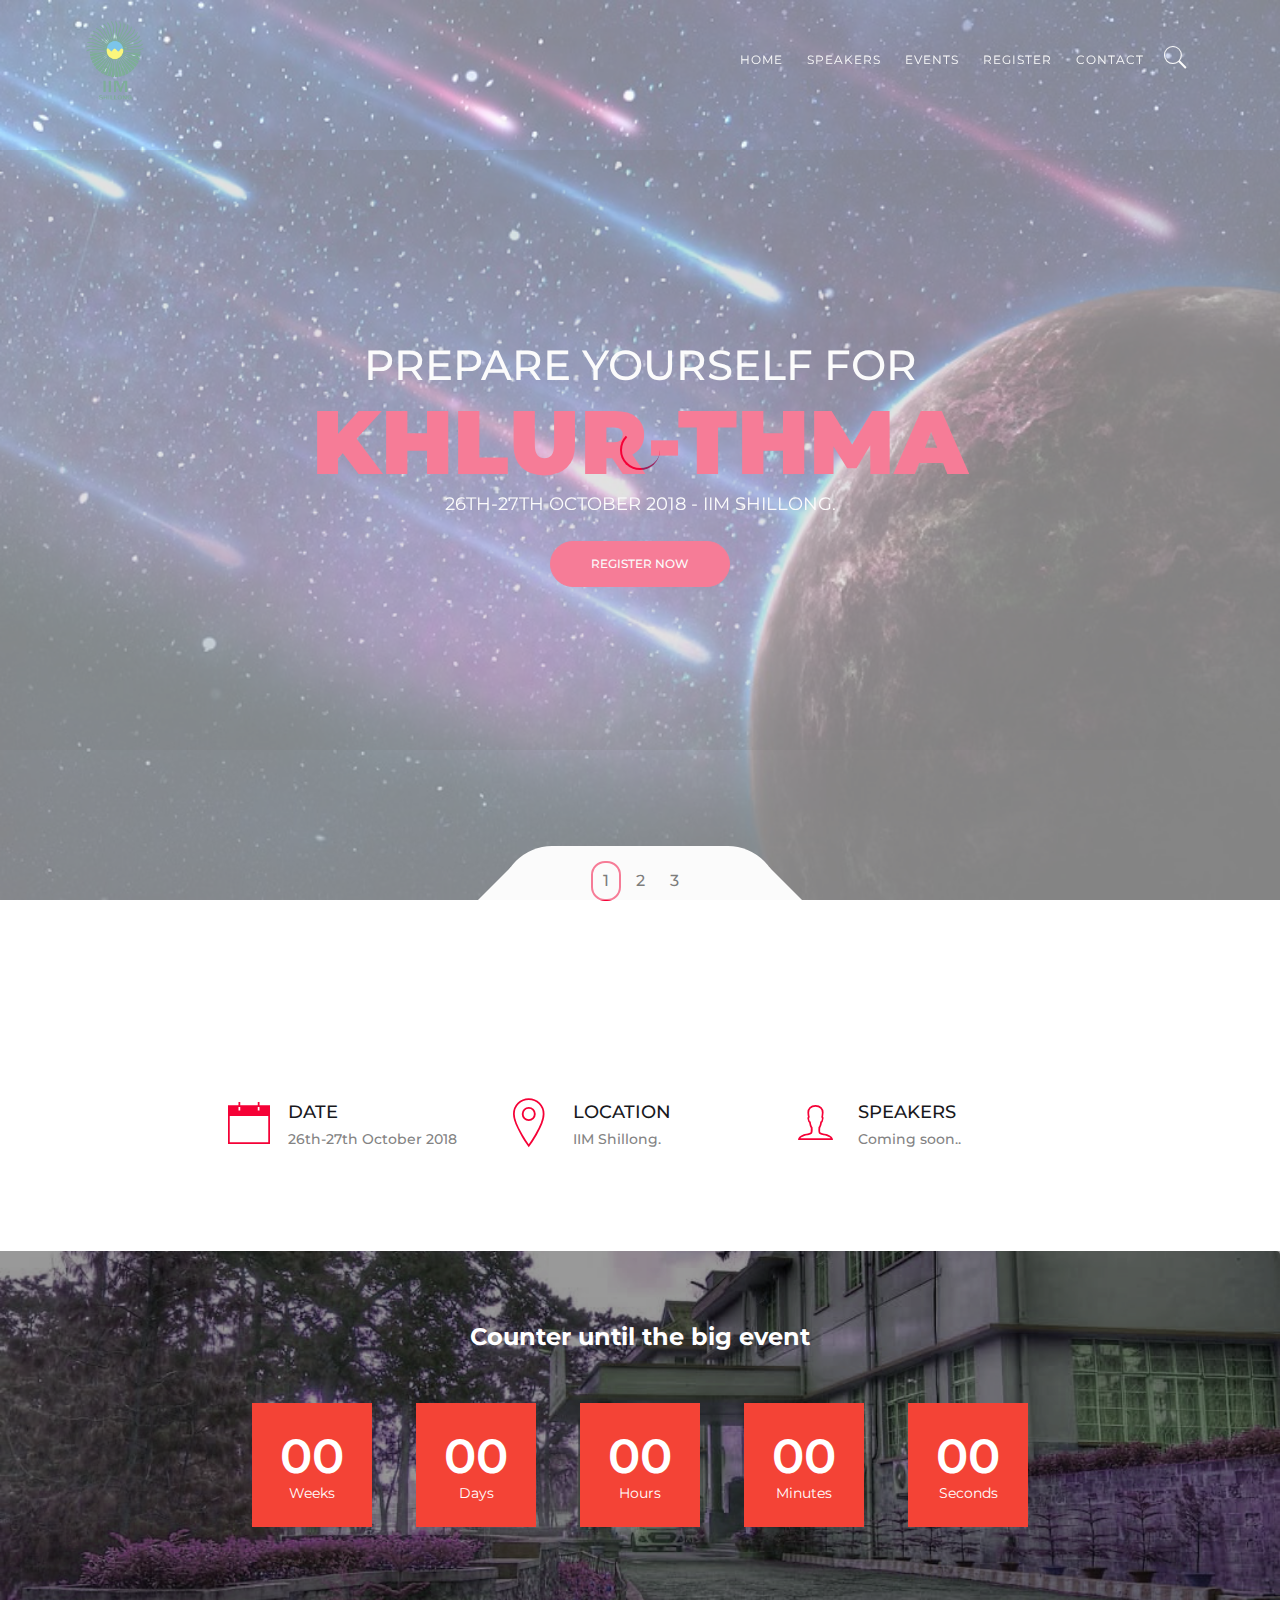
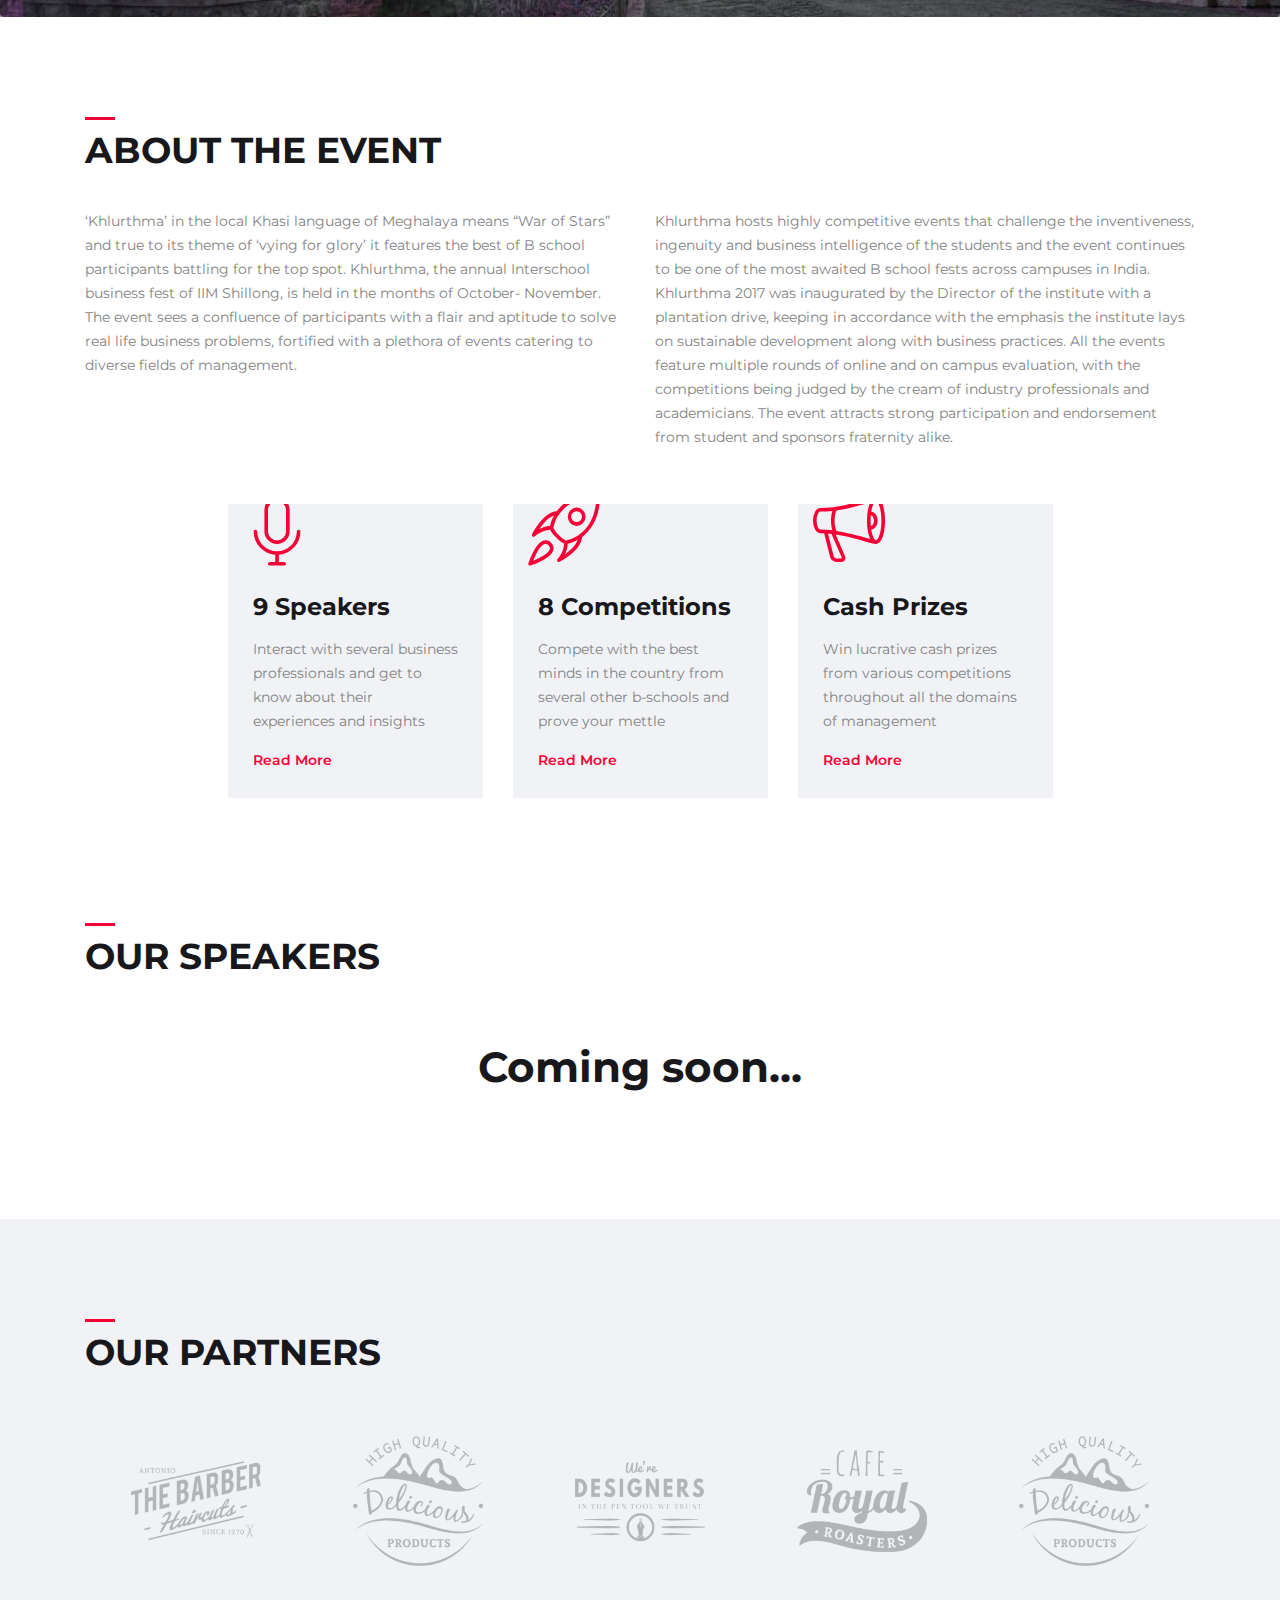
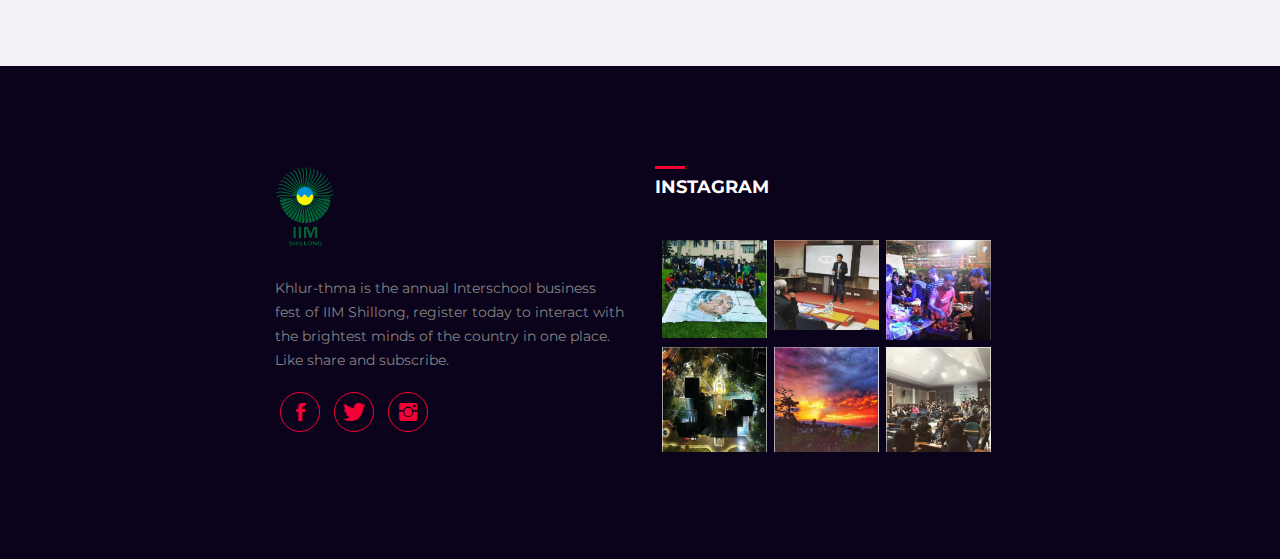
==== commit 226555ad: "content update" ====
--- a/index.html
+++ b/index.html
@@ -1,12 +1,7 @@
 <!DOCTYPE html>
 <html lang="en">
 <head>
-    <!-- ========== Meta Tags ========== -->
-    <meta charset="UTF-8">
-    <meta name="description" content="Evento -Event Html Template">
-    <meta name="keywords" content="Evento , Event , Html, Template">
-    <meta name="author" content="ColorLib">
-    <meta name="viewport" content="width=device-width, initial-scale=1, maximum-scale=1">
+        <script src="https://code.jquery.com/jquery-1.10.2.js"></script>
     <!-- ========== Title ========== -->
     <title> Khlurthma</title>
     <!-- ========== Favicon Ico ========== -->
@@ -31,46 +26,14 @@
     <div class="loader-outter"></div>
     <div class="loader-inner"></div>
 </div>
-
+<script> 
+        $(function(){
+            $("#include_header").load("header.html");
+        $("#include_footer").load("footer.html"); 
+        });
+</script>
 <!--header start here -->
-<header class="header navbar fixed-top navbar-expand-md">
-    <div class="container">
-        <a class="navbar-brand logo" href="#">
-            <img src="assets/img/iimslogo.png" height=80px alt="Khlur-thma"/>
-        </a>
-        <button class="navbar-toggler" type="button" data-toggle="collapse" data-target="#headernav" aria-expanded="false" aria-label="Toggle navigation">
-            <span class="lnr lnr-text-align-right"></span>
-        </button>
-        <div class="collapse navbar-collapse flex-sm-row-reverse" id="headernav">
-            <ul class=" nav navbar-nav menu">
-                <li class="nav-item">
-                    <a class="nav-link active" href="index.html">Home</a>
-                </li>
-                <li class="nav-item">
-                    <a class="nav-link " href="speakers.html">Speakers</a>
-                </li>
-                <li class="nav-item">
-                    <a class="nav-link " href="events.html">Events</a>
-                </li>
-                <!-- <li class="nav-item">
-                    <a class="nav-link " href="news.html">News</a>
-                </li> -->
-                <li class="nav-item">
-                    <a class="nav-link " href="register.html">Register</a>
-                </li>
-                <li class="nav-item">
-                    <a class="nav-link " href="contact.html">Contact</a>
-                </li>
-                
-                <!-- <li class="search_btn">
-                    <a  href="#">
-                       <i class="ion-ios-search"></i>
-                    </a>
-                </li> -->
-            </ul>
-        </div>
-    </div>
-</header>
+<div id="include_header"></div>
 <!--header end here-->
 
 <!--cover section slider -->
@@ -88,7 +51,7 @@
                             <p class="cover-date">
                                 26th-27th October 2018  - IIM Shillong.
                             </p>
-                            <a href="#" class=" btn btn-primary btn-rounded" >
+                            <a href="register.php" class=" btn btn-primary btn-rounded" >
                                 Register Now
                             </a>
                         </div>
@@ -108,8 +71,8 @@
                             <p class="cover-date">
                                 26th-27th October 2018  - IIM Shillong.
                             </p>
-                            <a href="register.html" class=" btn btn-primary btn-rounded" >
-                                Buy Tickets Now
+                            <a href="register.php" class=" btn btn-primary btn-rounded" >
+                                Register today
                             </a>
                         </div>
                     </div>
@@ -128,8 +91,8 @@
                             <p class="cover-date">
                                 26th-27th October 2018  - IIM Shillong
                             </p>
-                            <a href="register.html" class=" btn btn-primary btn-rounded" >
-                                Buy Tickets Now
+                            <a href="register.php" class=" btn btn-primary btn-rounded" >
+                                    Register today
                             </a>
                         </div>
                     </div>
@@ -170,7 +133,7 @@
                     <i class="ion-ios-location-outline"></i>
                     <div class="content">
                         <h5 class="box_title">
-                            location
+                            Location
                         </h5>
                         <p>
                             IIM Shillong.
@@ -187,22 +150,7 @@
                             speakers
                         </h5>
                         <p>
-                            Natalie James
-                            + guests
-                        </p>
-                    </div>
-                </div>
-            </div>
-
-            <div class="col-6 col-md-3  ">
-                <div class="icon_box_two">
-                    <i class="ion-ios-pricetag-outline"></i>
-                    <div class="content">
-                        <h5 class="box_title">
-                            tickets
-                        </h5>
-                        <p>
-                            INR x
+                            Coming soon..
                         </p>
                     </div>
                 </div>
@@ -257,9 +205,8 @@
                     <div class="content">
                         <h4>9 Speakers</h4>
                         <p>
-                            Lorem ipsum dolor sit amet, consectetur adipiscing elit. In rhoncus massa nec graviante.
-                        </p>
-                        <a href="#">read more</a>
+                            Interact with several business professionals and get to know about their experiences and insights</p>
+                        <a href="speakers.html">read more</a>
                     </div>
                 </div>
             </div>
@@ -270,9 +217,8 @@
                     <div class="content">
                         <h4>8 Competitions</h4>
                         <p>
-                            Lorem ipsum dolor sit amet, consectetur adipiscing elit. In rhoncus massa nec graviante.
-                        </p>
-                        <a href="#">read more</a>
+                            Compete with the best minds in the country from several other b-schools and prove your mettle</p>
+                        <a href="events.html">read more</a>
                     </div>
                 </div>
             </div>
@@ -283,22 +229,8 @@
                     <div class="content">
                         <h4>Cash prizes</h4>
                         <p>
-                            Lorem ipsum dolor sit amet, consectetur adipiscing elit. In rhoncus massa nec graviante.
-                        </p>
-                        <a href="#">read more</a>
-                    </div>
-                </div>
-            </div>
-
-            <div class="col-12 col-md-6 col-lg-3">
-                <div class="icon_box_one">
-                    <i class="lnr lnr-clock"></i>
-                    <div class="content">
-                        <h4>Early Bird</h4>
-                        <p>
-                            Lorem ipsum dolor sit amet, consectetur adipiscing elit. In rhoncus massa nec graviante.
-                        </p>
-                        <a href="#">read more</a>
+                            Win lucrative cash prizes from various competitions throughout all the domains of management</p>
+                        <a href="events.html">read more</a>
                     </div>
                 </div>
             </div>
@@ -319,7 +251,9 @@
         </div>
     </div>
     <div class="row justify-content-center no-gutters">
-        <div class="col-md-3 col-sm-6">
+
+        <h2>Coming soon...</h2>
+        <!-- <div class="col-md-3 col-sm-6">
             <div class="speaker_box">
                 <div class="speaker_img">
                     <img src="assets/img/speakers/s1.png" alt="speaker name">
@@ -396,7 +330,7 @@
                     </div>
                 </div>
             </div>
-        </div>
+        </div> 
         <div class="col-md-3 col-sm-6">
             <div class="speaker_box">
                 <div class="speaker_img">
@@ -407,219 +341,9 @@
                     </div>
                 </div>
             </div>
-        </div>
-    </div>
-</section>
-<!--speaker section end -->
-
-<!--Price section-->
-<!-- <section class="pb100">
-    <div class="container">
-        <div class="section_title mb50">
-            <h3 class="title">
-                Pricing table
-            </h3>
-        </div>
-
-        <div class="row justify-content-center">
-            <div class="col-md-4 col-12">
-                <div class="price_box active">
-                    <div class="price_highlight">
-                        recommended
-                    </div>
-                   <div class="price_header">
-                       <h4>
-                           Early Bird
-                       </h4>
-                       <h6>
-                           For the fast ones
-                       </h6>
-                   </div>
-                    <div class="price_tag">
-                        65 <sup>$</sup>
-                    </div>
-                    <div class="price_features">
-                        <ul>
-                            <li>
-                                Early Entrance
-                            </li>
-                            <li>
-                                Front seat
-                            </li>
-                            <li>
-                                Complementary Drinks
-                            </li>
-                            <li>
-                                Promo Gift
-                            </li>
-                        </ul>
-                    </div>
-                    <div class="price_footer">
-                        <a href="#" class="btn btn-primary btn-rounded">Purchase</a>
-                    </div>
-                </div>
-            </div>
-            <div class="col-md-4 col-12">
-                <div class="price_box">
-                    <div class="price_header">
-                        <h4>
-                            Start up
-                        </h4>
-                        <h6>
-                            For the begginers
-                        </h6>
-                    </div>
-                    <div class="price_tag">
-                        85 <sup>$</sup>
-                    </div>
-                    <div class="price_features">
-                        <ul>
-                            <li>
-                                Early Entrance
-                            </li>
-                            <li>
-                                Front seat
-                            </li>
-                            <li>
-                                Complementary Drinks
-                            </li>
-                            <li>
-                                Promo Gift
-                            </li>
-                        </ul>
-                    </div>
-                    <div class="price_footer">
-                        <a href="#" class="btn btn-primary btn-rounded">Purchase</a>
-                    </div>
-                </div>
-            </div>
-            <div class="col-md-4 col-12">
-                <div class="price_box">
-                    <div class="price_header">
-                        <h4>
-                            Corporate
-                        </h4>
-                        <h6>
-                            For the business
-                        </h6>
-                    </div>
-                    <div class="price_tag">
-                        95 <sup>$</sup>
-                    </div>
-                    <div class="price_features">
-                        <ul>
-                            <li>
-                                Early Entrance
-                            </li>
-                            <li>
-                                Front seat
-                            </li>
-                            <li>
-                                Complementary Drinks
-                            </li>
-                            <li>
-                                Promo Gift
-                            </li>
-                        </ul>
-                    </div>
-                    <div class="price_footer">
-                        <a href="#" class="btn btn-primary btn-rounded">Purchase</a>
-                    </div>
-                </div>
-            </div>
-        </div>
-    </div>
-</section> -->
-<!--price section end -->
-
-<!--event calender-->
-<!-- <section class="pb100">
-    <div class="container">
-        <div class="table-responsive">
-            <table class="event_calender table">
-                <thead class="event_title">
-                <tr>
-                    <th>
-                        <i class="ion-ios-calendar-outline"></i>
-                        <span>Events calendar</span>
-                    </th>
-                    <th></th>
-                    <th></th>
-                </tr>
-                </thead>
-                <tbody>
-                <tr>
-                    <td>
-                        <img src="assets/img/cleander/c1.png" alt="event">
-                    </td>
-                    <!-- <td class="event_date">
-                        14
-                        <span>February</span>
-                    </td> 
-                    <td>
-                        <div class="event_place">
-                            <h5>Stock Shock</h5>
-                            <h6>08 AM - 04 PM</h6>
-                            <!-- <p>Speaker: Daniel Hill</p> 
-                        </div>
-                    </td>
-                    <td>
-                        <a href="events.html" class="btn btn-primary btn-rounded">Read More</a>
-                    </td>
-                    <!-- <td class="buy_link">
-                        <a href="#">buy now</a>
-                    </td> 
-                </tr>
-                <tr>
-                    <td>
-                        <img src="assets/img/cleander/c2.png" alt="event">
-                    </td>
-                    <!-- <td class="event_date">
-                        18
-                        <span>February</span>
-                    </td> 
-                    <td>
-                        <div class="event_place">
-                            <h5>DelFINus</h5>
-                            <h6>08 AM - 04 PM</h6>
-                            <!-- <p>Speaker: Daniel Hill</p> 
-                        </div>
-                    </td>
-                    <td>
-                        <a href="#" class="btn btn-primary btn-rounded">Read More</a>
-                    </td>
-                    <!-- <td class="buy_link">
-                        <a href="#">buy now</a>
-                    </td> 
-                </tr>
-                <tr>
-                    <td>
-                        <img src="assets/img/cleander/c3.png" alt="event">
-                    </td>
-                    <!-- <td class="event_date">
-                        22
-                        <span>February</span>
-                    </td> 
-                    <td>
-                        <div class="event_place">
-                            <h5>EcoMania</h5>
-                            <h6>08 AM - 04 PM</h6>
-                            <!-- <p>Speaker: Daniel Hill</p> 
-                        </div>
-                    </td>
-                    <td>
-                        <a href="#" class="btn btn-primary btn-rounded">Read More</a>
-                    </td>
-                    <!-- <td class="buy_link">
-                        <a href="#">buy now</a>
-                    </td> 
-                </tr>
-                </tbody>
-            </table>
-        </div>
-    </div>
-</section> -->
-<!--event calender end -->
+        </div>-->
+    </div>
+</section>
 
 <!--brands section -->
 <section class="bg-gray pt100 pb100">
@@ -650,149 +374,9 @@
     </div>
 </section>
 <!--brands section end-->
-
-<!--get tickets section -->
-<section class="bg-img pt100 pb100" style="background-image: url('assets/img/bg/tickets.png');">
-    <div class="container">
-        <div class="section_title mb30">
-            <h3 class="title color-light">
-                Get your tickets
-            </h3>
-        </div>
-        <div class="row justify-content-center align-items-center">
-            <div class="col-md-9 text-md-left text-center color-light">
-                    Register today if you want to interact with the birghtest minds in the country!</div>
-            <div class="col-md-3 text-md-right text-center">
-                <a href="register.html" class="btn btn-primary btn-rounded mt30">Buy now</a>
-            </div>
-        </div>
-    </div>
-</section>
-<!--get tickets section end-->
-
 <!--footer start -->
-<footer>
-    <div class="container">
-        <div class="row justify-content-center">
-
-            <div class="col-md-4 col-12">
-                <div class="footer_box">
-                    <div class="footer_header">
-                        <div class="footer_logo">
-                            <img src="assets/img/iimslogo.png" height=80px alt="evento">
-                        </div>
-                    </div>
-                    <div class="footer_box_body">
-                        <p>
-                            Khlur-thma is the annual Interschool business fest of IIM Shillong, register today to interact with the brightest minds of the country in one place. <br>Like share and subscribe.</p>
-                        <ul class="footer_social">
-                            <!-- <li>
-                                <a href="#"><i class="ion-social-pinterest"></i></a>
-                            </li> -->
-                            <li>
-                                <a href="#"><i class="ion-social-facebook"></i></a>
-                            </li>
-                            <li>
-                                <a href="#"><i class="ion-social-twitter"></i></a>
-                            </li>
-                            <!-- <li>
-                                <a href="#"><i class="ion-social-dribbble"></i></a>
-                            </li> -->
-                            <li>
-                                <a href="#"><i class="ion-social-instagram"></i></a>
-                            </li>
-                        </ul>
-                    </div>
-                </div>
-            </div>
-
-            <div class="col-12 col-md-4">
-                <div class="footer_box">
-                    <div class="footer_header">
-                        <h4 class="footer_title">
-                            instagram
-                        </h4>
-                    </div>
-                    <div class="footer_box_body">
-                        <ul class="instagram_list">
-                            <li>
-                                <a href="#">
-                                    <img src="assets/img/cleander/c1.png" alt="instagram">
-                                </a>
-                            </li>
-                            <li>
-                                <a href="#">
-                                    <img src="assets/img/cleander/c2.png" alt="instagram">
-                                </a>
-                            </li>
-                            <li>
-                                <a href="#">
-                                    <img src="assets/img/cleander/c3.png" alt="instagram">
-                                </a>
-                            </li>
-                            <li>
-                                <a href="#">
-                                    <img src="assets/img/cleander/c3.png" alt="instagram">
-                                </a>
-                            </li>
-                            <li>
-                                <a href="#">
-                                    <img src="assets/img/cleander/c2.png" alt="instagram">
-                                </a>
-                            </li>
-                            <li>
-                                <a href="#">
-                                    <img src="assets/img/cleander/c1.png" alt="instagram">
-                                </a>
-                            </li>
-                        </ul>
-                    </div>
-                </div>
-            </div>
-
-            <!-- <div class="col-12 col-md-4">
-                <div class="footer_box">
-                    <div class="footer_header">
-                        <h4 class="footer_title">
-                            subscribe to our newsletter
-                        </h4>
-                    </div>
-                    <div class="footer_box_body">
-                        <div class="newsletter_form">
-                            <input type="email" class="form-control" placeholder="E-Mail here">
-                            <button class="btn btn-rounded btn-block btn-primary">SUBSCRIBE</button>
-                        </div>
-                    </div>
-                </div>
-            </div> -->
-        </div>
-    </div>
-</footer>
-<div class="copyright_footer">
-    <div class="container">
-        <div class="row justify-content-center">
-            <div class="col-12 col-md-6 ">
-                <ul class="footer_menu">
-                    <li>
-                        <a href="#">Home</a>
-                    </li>
-                    <li>
-                        <a href="speakers.html">Speakers</a>
-                    </li>
-                    <li>
-                        <a href="events.html">Events</a>
-                    </li>
-                    <!-- <li>
-                        <a href="news.html">News</a>
-                    </li> -->
-                    <li>
-                        <a href="contact.html">Contact</a>
-                    </li>
-                </ul>
-            </div>
-        </div>
-    </div>
-</div>
+
+<div id="include_footer"></div>
 <!--footer end -->
 
 <!-- jquery -->
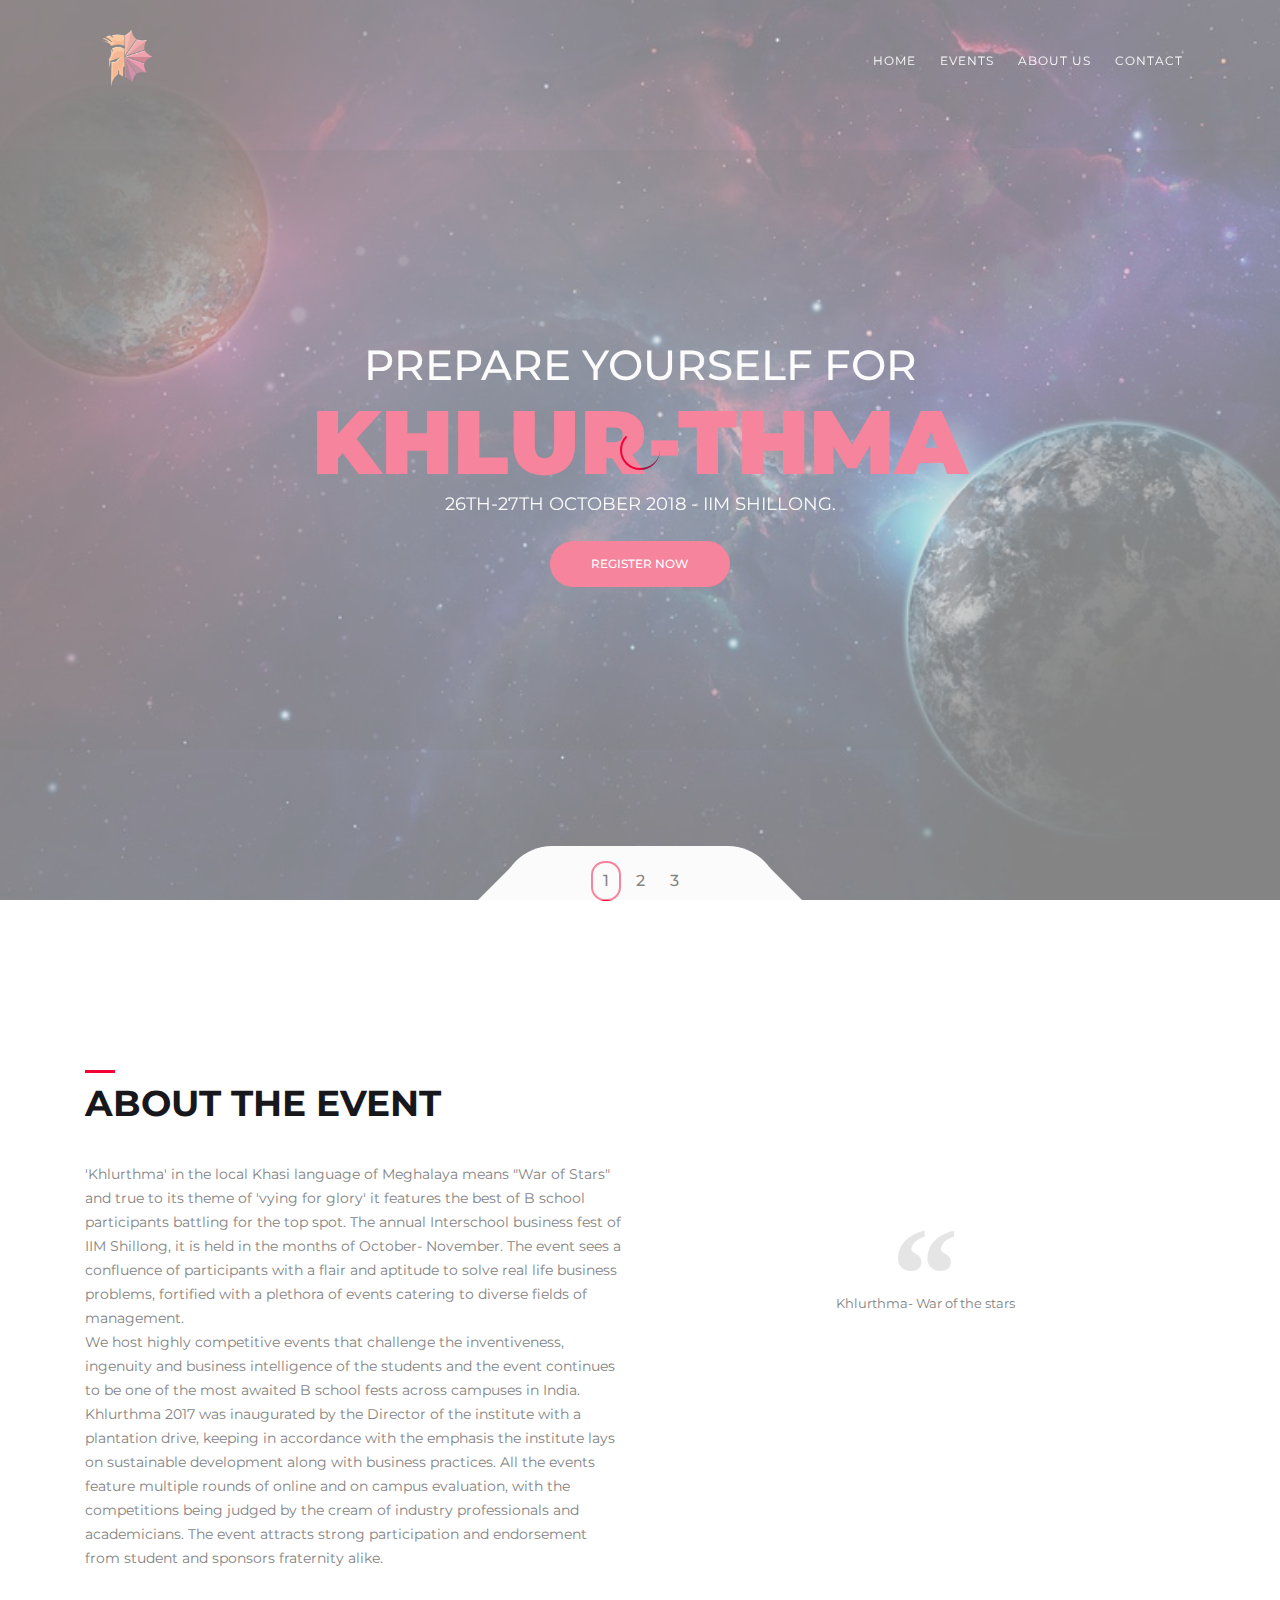
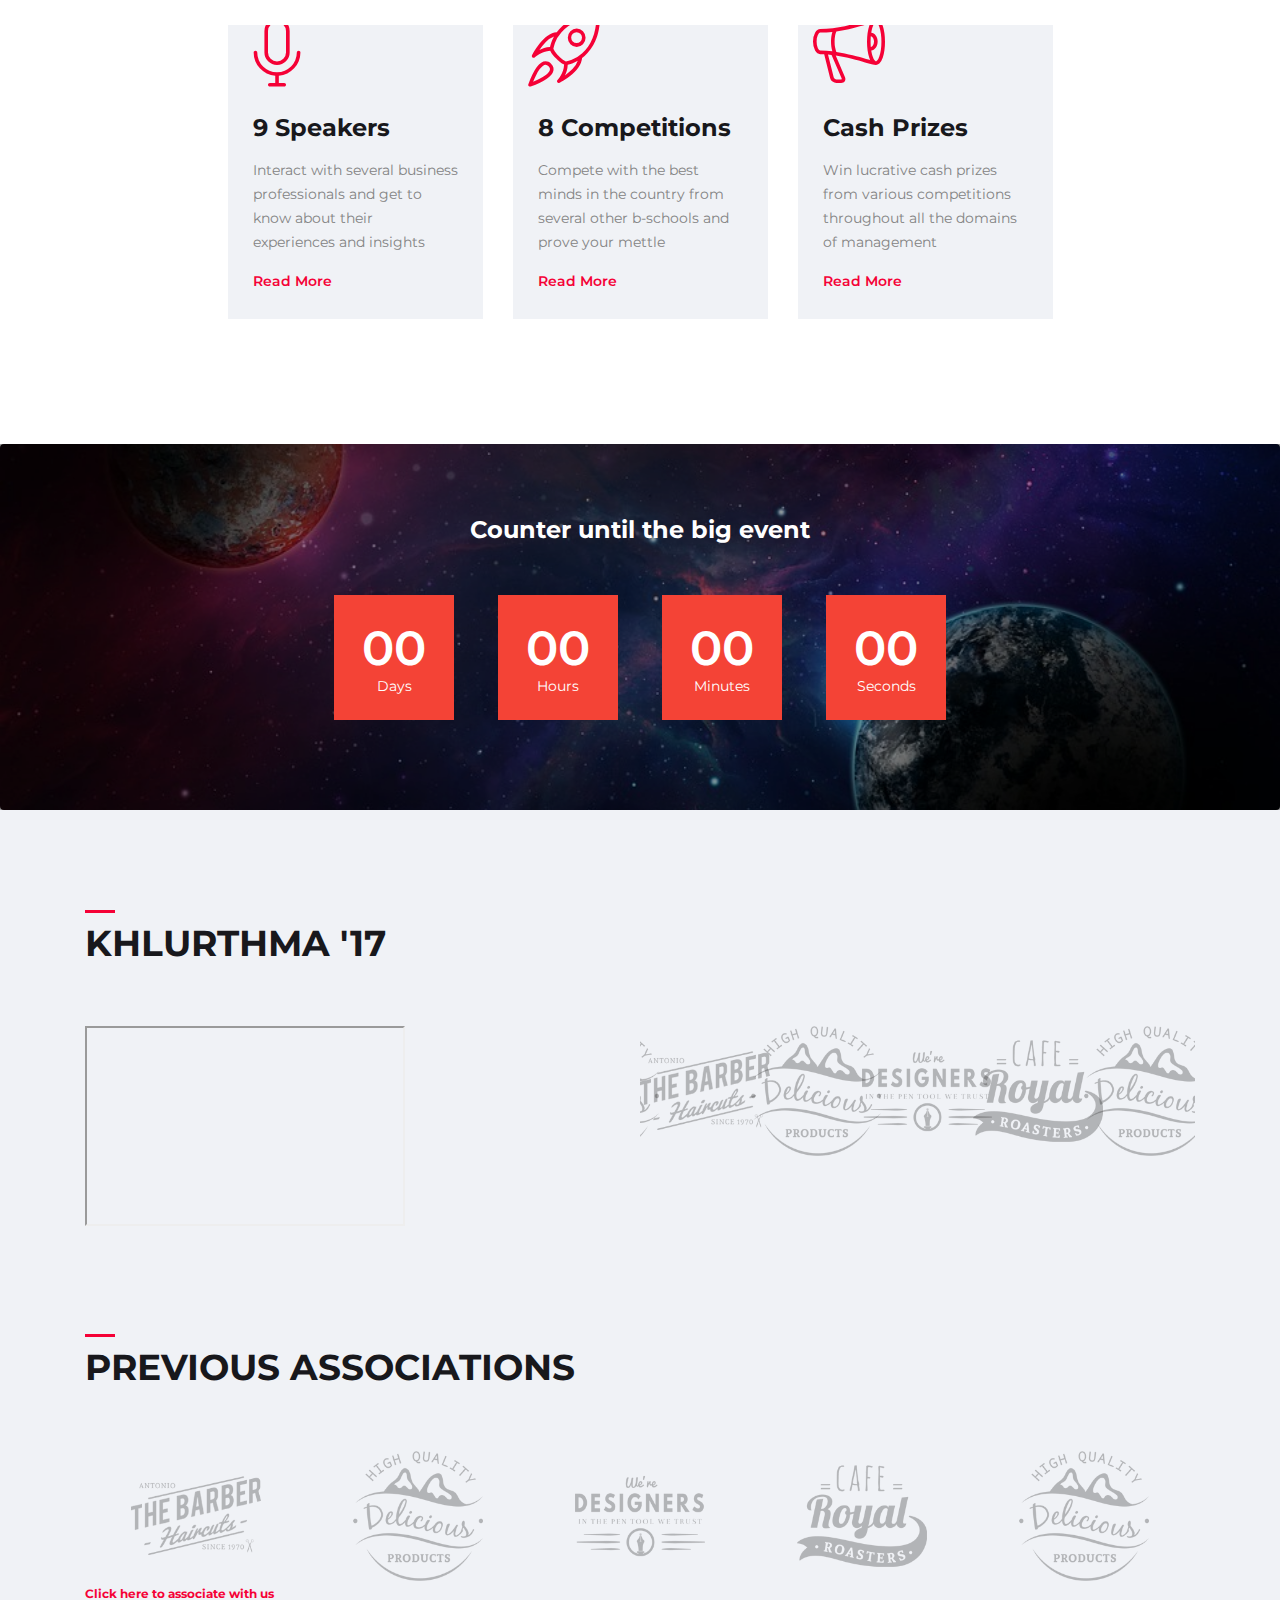
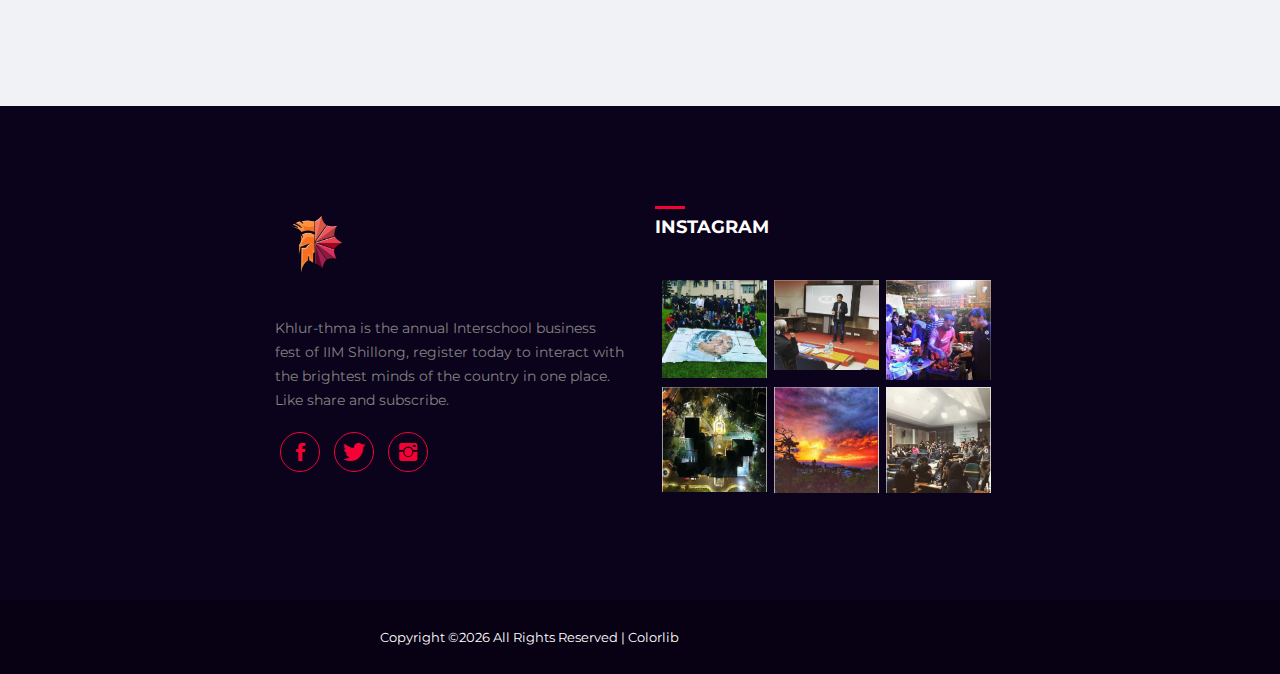
==== commit 78f3f2c1: "replacement" ====
--- a/index.html
+++ b/index.html
@@ -20,6 +20,13 @@
     <link rel="stylesheet" href="assets/css/animate.min.css">
     <!-- Custom styles for this template -->
     <link href="assets/css/main.css" rel="stylesheet">
+    <!--counter css-->
+    	<!-- Stylesheets -->	
+	<link rel="stylesheet" href="common-css/jquery.classycountdown.css" />
+		
+	<link href="01-comming-soon/css/styles.css" rel="stylesheet">
+	
+	<link href="01-comming-soon/css/responsive.css" rel="stylesheet">
 </head>
 <body>
 <div class="loader">
@@ -32,13 +39,22 @@
         $("#include_footer").load("footer.html"); 
         });
 </script>
+<div id="fb-root"></div>
+<script>(function(d, s, id) {
+  var js, fjs = d.getElementsByTagName(s)[0];
+  if (d.getElementById(id)) return;
+  js = d.createElement(s); js.id = id;
+  js.src = 'https://connect.facebook.net/en_GB/sdk.js#xfbml=1&version=v3.1';
+  fjs.parentNode.insertBefore(js, fjs);
+}(document, 'script', 'facebook-jssdk'));</script>
 <!--header start here -->
 <div id="include_header"></div>
 <!--header end here-->
 
 <!--cover section slider -->
 <section id="home" class="home-cover">
-    <div class="cover_slider owl-carousel owl-theme">
+    <div id ="home_carousel" data-ride="carousel">
+    <div class="cover_slider owl-carousel owl-theme" >
         <div class="cover_item" style="background: url('assets/img/bg/slider.png');">
              <div class="slider_content">
                 <div class="slider-content-inner">
@@ -51,7 +67,7 @@
                             <p class="cover-date">
                                 26th-27th October 2018  - IIM Shillong.
                             </p>
-                            <a href="register.php" class=" btn btn-primary btn-rounded" >
+                            <a href="events.php" class=" btn btn-primary btn-rounded" >
                                 Register Now
                             </a>
                         </div>
@@ -59,29 +75,31 @@
                 </div>
             </div>
         </div>
-        <div class="cover_item" style="background: url('assets/img/bg/slider.png');">
+        <div class="cover_item" style="background: url('assets/img/bg/slider3.png');">
             <div class="slider_content">
                 <div class="slider-content-inner">
                     <div class="container">
                         <div class="slider-content-left">
-                            <h2 class="cover-title">
-                                Prepare yourself for
-                            </h2>
-                            <strong class="cover-xl-text">Khlur-thma</strong>
+                            <h1 class="cover-title">
+                                War of the stars is here....
+                            </h1>
+                            <!-- <strong class="cover-xl-text">Khlur-thma</strong>
                             <p class="cover-date">
                                 26th-27th October 2018  - IIM Shillong.
-                            </p>
-                            <a href="register.php" class=" btn btn-primary btn-rounded" >
-                                Register today
+                            </p> -->
+                            <p><br></p>
+                            <a href="archive.html" class=" btn btn-primary btn-rounded" >
+                                Khlur-thma '17
                             </a>
                         </div>
                     </div>
                 </div>
             </div>
         </div>
-        <div class="cover_item" style="background: url('assets/img/bg/slider.png');">
+        <div class="cover_item">                      
             <div class="slider_content">
-                <div class="slider-content-inner">
+                    <video loop muted autoplay src="assets/video/khlurthma17.mp4"> </video>
+                <!-- <div class="slider-content-inner">
                     <div class="container">
                         <div class="slider-content-center">
                             <h2 class="cover-title">
@@ -91,27 +109,28 @@
                             <p class="cover-date">
                                 26th-27th October 2018  - IIM Shillong
                             </p>
-                            <a href="register.php" class=" btn btn-primary btn-rounded" >
+                            <a href="events.php" class=" btn btn-primary btn-rounded" >
                                     Register today
                             </a>
                         </div>
                     </div>
-                </div>
+                </div> -->
             </div>
         </div>
     </div>
     <div class="cover_nav">
-        <ul class="cover_dots">
-            <li class="active" data="0"><span>1</span></li>
-            <li  data="1"><span>2</span></li>
-            <li  data="2"><span>3</span></li>
-        </ul>
-    </div>
+        <ol class="cover_dots">
+            <li data-target="#home_carousel" class="active" data-slide-to="0"><span>1</span></li>
+            <li  data-target="#home_carousel" data-slide-to="1"><span>2</span></li>
+            <li  data-target="#home_carousel" data-slide-to="2"><span>3</span></li>
+        </ol>
+    </div>
+</div>
 </section>
 <!--cover section slider end -->
 
 <!--event info -->
-<section class="pt100 pb100">
+<!-- <section class="pt100 pb100">
     <div class="container">
         <div class="row justify-content-center">
             <div class="col-6 col-md-3  ">
@@ -136,7 +155,7 @@
                             Location
                         </h5>
                         <p>
-                            IIM Shillong.
+                            IIM Shillong
                         </p>
                     </div>
                 </div>
@@ -147,34 +166,18 @@
                     <i class="ion-ios-person-outline"></i>
                     <div class="content">
                         <h5 class="box_title">
-                            speakers
+                            Competitions
                         </h5>
                         <p>
-                            Coming soon..
+                           
                         </p>
                     </div>
                 </div>
             </div>
         </div>
     </div>
-</section>
+</section> -->
 <!--event info end -->
-
-
-<!--event countdown -->
-<section class="bg-img pt70 pb70" style="background-image: url('assets/img/bg/bg-img.png');">
-    <div class="overlay_dark"></div>
-    <div class="container">
-        <div class="row justify-content-center">
-            <div class="col-12 col-md-10">
-                <h4 class="mb30 text-center color-light">Counter until the big event</h4>
-                <div class="countdown"></div>
-            </div>
-        </div>
-    </div>
-</section>
-<!--event count down end-->
-
 
 <!--about the event -->
 <section class="pt100 pb100">
@@ -187,13 +190,24 @@
         <div class="row justify-content-center">
             <div class="col-12 col-md-6">
                 <p>
-                    ‘Khlurthma’ in the local Khasi language of Meghalaya means “War of Stars” and true to its theme of ‘vying for glory’ it features the best of B school participants battling for the top spot. Khlurthma, the annual Interschool business fest of IIM Shillong, is held in the months of October- November. The event sees a confluence of participants with a flair and aptitude to solve real life business problems, fortified with a plethora of events catering to diverse fields of management.
+                    'Khlurthma' in the local Khasi language of Meghalaya means "War of Stars" and true to its theme of 'vying for glory' it features the best of B school participants battling for the top spot. The annual Interschool business fest of IIM Shillong, it is held in the months of October- November. The event sees a confluence of participants with a flair and aptitude to solve real life business problems, fortified with a plethora of events catering to diverse fields of management.
+                   <br> We host highly competitive events that challenge the inventiveness, ingenuity and business intelligence of the students and the event continues to be one of the most awaited B school fests across campuses in India. Khlurthma 2017 was inaugurated by the Director of the institute with a plantation drive, keeping in accordance with the emphasis the institute lays on sustainable development along with business practices. All the events feature multiple rounds of online and on campus evaluation, with the competitions being judged by the cream of industry professionals and academicians. The event attracts strong participation and endorsement from student and sponsors fraternity alike.
+                
                 </p>
             </div>
             <div class="col-12 col-md-6">
-                <p>
+                <!-- <p>
                     Khlurthma hosts highly competitive events that challenge the inventiveness, ingenuity and business intelligence of the students and the event continues to be one of the most awaited B school fests across campuses in India. Khlurthma 2017 was inaugurated by the Director of the institute with a plantation drive, keeping in accordance with the emphasis the institute lays on sustainable development along with business practices. All the events feature multiple rounds of online and on campus evaluation, with the competitions being judged by the cream of industry professionals and academicians. The event attracts strong participation and endorsement from student and sponsors fraternity alike.
-                </p>
+                </p> -->
+                <article>
+                    <div class="fb-page" data-href="https://www.facebook.com/khlurthma.iimshillong/" data-tabs="timeline" data-width="400" data-height="400"
+                        data-small-header="true" data-adapt-container-width="true" data-hide-cover="true" data-show-facepile="true">
+                        <blockquote cite="https://www.facebook.com/khlurthma.iimshillong/" class="fb-xfbml-parse-ignore"><a href="https://www.facebook.com/khlurthma.iimshillong/">Khlurthma- War of the stars</a></blockquote>
+                    </div>
+                    <!-- <footer>
+                                    <a href="#" class="button special">More</a>
+                                </footer> -->
+                </article>
             </div>
         </div>
 
@@ -240,9 +254,66 @@
 </section>
 <!--about the event end -->
 
+<!--event countdown -->
+<section class="bg-img pt70 pb70" style="background-image: url('assets/img/bg/slider.png');">
+    <div class="overlay_dark"></div>
+    <div class="container">
+        <div class="row justify-content-center">
+            <div class="col-12 col-md-10">
+                <h4 class="mb30 text-center color-light">Counter until the big event</h4>
+                <div class="countdown-base"></div>
+            </div>
+        </div>
+    </div>
+</section>
+
+<section class="bg-gray pt100">
+    <div class="container">
+        <div class="section_title mb50">
+            <h3 class="title">
+                khlurthma '17
+            </h3>
+        </div>
+        <div>
+            <iframe width="320" height="200" 
+            src="https://www.youtube.com/embed/GT2faBdWvA0">
+        </iframe>
+        <div style="width: 50%; float: right" class="brand_carousel owl-carousel">
+                <div class="brand_item text-center">
+                    <img src="assets/img/brands/b1.png" alt="brand">
+                </div>
+                <div class="brand_item text-center">
+                    <img src="assets/img/brands/b2.png" alt="brand">
+                </div>
+    
+                <div class="brand_item text-center">
+                    <img src="assets/img/brands/b3.png" alt="brand">
+                </div>
+                <div class="brand_item text-center">
+                    <img src="assets/img/brands/b4.png" alt="brand">
+                </div>
+                <div class="brand_item text-center">
+                    <img src="assets/img/brands/b5.png" alt="brand">
+                </div>
+            </div>
+        </div>
+    </div>
+</section>
+<!-- <section class="bg-img pt70 pb70" height="150" style="background-color: black;">
+    <div class="display-table center-text">
+        <div class="display-table-cell">
+            <div id="rounded-countdown">
+                <div class="countdown" data-remaining-sec="416158"></div>
+            </div>
+            
+        </div> display-table-cell
+    </div> main-area
+	</div>
+</section> -->
+<!--event count down end-->
 
 <!--speaker section-->
-<section class="pb100">
+<!-- <section class="pb100">
     <div class="container">
         <div class="section_title mb50">
             <h3 class="title">
@@ -253,7 +324,7 @@
     <div class="row justify-content-center no-gutters">
 
         <h2>Coming soon...</h2>
-        <!-- <div class="col-md-3 col-sm-6">
+        <div class="col-md-3 col-sm-6">
             <div class="speaker_box">
                 <div class="speaker_img">
                     <img src="assets/img/speakers/s1.png" alt="speaker name">
@@ -341,16 +412,16 @@
                     </div>
                 </div>
             </div>
-        </div>-->
-    </div>
-</section>
+        </div>
+    </div>
+</section> -->
 
 <!--brands section -->
 <section class="bg-gray pt100 pb100">
     <div class="container">
         <div class="section_title mb50">
             <h3 class="title">
-                our partners
+                previous associations
             </h3>
         </div>
         <div class="brand_carousel owl-carousel">
@@ -371,6 +442,10 @@
                 <img src="assets/img/brands/b5.png" alt="brand">
             </div>
         </div>
+        
+            <div  >
+        <a style="color: #f50136;font-size: 12px !important;font-weight: 700 !important;" href="register.php">Click here to associate with us</a></div>
+   
     </div>
 </section>
 <!--brands section end-->
@@ -378,7 +453,17 @@
 
 <div id="include_footer"></div>
 <!--footer end -->
-
+<div class="copyright_footer">
+    <div class="container">
+        <div class="row justify-content-center">
+            <div class="col-md-6 col-12">
+                <p><!-- Link back to Colorlib can't be removed. Template is licensed under CC BY 3.0. -->
+Copyright &copy;<script>document.write(new Date().getFullYear());</script> All rights reserved | <a href="https://colorlib.com" target="_blank">Colorlib</a>
+<!-- Link back to Colorlib can't be removed. Template is licensed under CC BY 3.0. --></p>
+            </div>
+        </div>
+    </div>
+</div>
 <!-- jquery -->
 <script src="assets/js/jquery.min.js"></script>
 <!-- bootstrap -->
@@ -397,5 +482,10 @@
 <script src="assets/js/wow.min.js"></script>
 <!-- Custom js -->
 <script src="assets/js/main.js"></script>
+<!-- counter js-->
+<script src="common-js/jquery.classycountdown.js"></script>
+<script src="common-js/jquery.knob.js"></script>
+<script src="common-js/jquery.throttle.js"></script>
+<script src="common-js/scripts.js"></script>
 </body>
 </html>--- a/assets/css/main.css
+++ b/assets/css/main.css
@@ -53,6 +53,90 @@
   margin-bottom: 25px;
 }
 
+/* Hide the images by default */
+.mySlides {
+    display: none;
+}
+
+/* Next & previous buttons */
+.prev, .next {
+  cursor: pointer;
+  position: absolute;
+  top: 50%;
+  width: auto;
+  margin-top: -22px;
+  padding: 16px;
+  color: white;
+  font-weight: bold;
+  font-size: 18px;
+  transition: 0.6s ease;
+  border-radius: 0 3px 3px 0;
+}
+
+/* Position the "next button" to the right */
+.next {
+  right: 0;
+  border-radius: 3px 0 0 3px;
+}
+
+/* On hover, add a black background color with a little bit see-through */
+.prev:hover, .next:hover {
+  background-color: rgba(0,0,0,0.8);
+}
+
+/* Caption text */
+.text {
+  color: #f2f2f2;
+  font-size: 15px;
+  padding: 8px 12px;
+  position: absolute;
+  bottom: 8px;
+  width: 100%;
+  text-align: center;
+}
+
+/* Number text (1/3 etc) */
+.numbertext {
+  color: #f2f2f2;
+  font-size: 12px;
+  padding: 8px 12px;
+  position: absolute;
+  top: 0;
+}
+
+/* The dots/bullets/indicators */
+.dot {
+  cursor: pointer;
+  height: 15px;
+  width: 15px;
+  margin: 0 2px;
+  background-color: #bbb;
+  border-radius: 50%;
+  display: inline-block;
+  transition: background-color 0.6s ease;
+}
+
+/* .active, .dot:hover {
+  background-color: #717171;
+} */
+
+/* Fading animation */
+.fade {
+  -webkit-animation-name: fade;
+  -webkit-animation-duration: 1.5s;
+  animation-name: fade;
+  animation-duration: 1.5s;
+}
+
+@-webkit-keyframes fade {
+  from {opacity: .4} 
+  to {opacity: 1}
+}
+
+@keyframes fade {
+  from {opacity: .4} 
+  to {opacity: 1}
+}
 h3, .h3 {
   font-size: 36px;
   margin-bottom: 25px;
@@ -129,10 +213,10 @@
   top: 0;
 }
 
-.countdown {
+.countdown-base {
   text-align: center;
 }
-.countdown div {
+.countdown-base div {
   margin: 20px;
   display: inline-block;
   padding: 25px;
@@ -144,7 +228,7 @@
   text-align: center;
   line-height: 1.2;
 }
-.countdown div span {
+.countdown-base div span {
   display: block;
   font-size: 14px;
   font-weight: 400;
@@ -268,7 +352,36 @@
 img {
   max-width: 100%;
 }
-
+.fullscreen-bg {
+  position: fixed;
+  top: 0;
+  right: 0;
+  bottom: 0;
+  left: 0;
+  overflow: hidden;
+  z-index: -100;
+}
+
+.fullscreen-bg__video {
+  position: absolute;
+  top: 0;
+  left: 0;
+  width: 100%;
+  height: 100%;
+}
+@media (min-aspect-ratio: 16/9) {
+  .fullscreen-bg__video {
+    width: 100%;
+    height: auto;
+  }
+}
+
+@media (max-aspect-ratio: 16/9) {
+  .fullscreen-bg__video {
+    width: auto;
+    height: 100%;
+  }
+}
 @media (max-width: 768px) {
   h1, .h1 {
     font-size: 28px;
@@ -2413,6 +2526,10 @@
   position: relative;
   overflow: hidden;
 }
+.club_speaker_box {
+  position: relative;
+  overflow: hidden;
+}
 .speaker_box .speaker_img {
   position: relative;
   overflow: hidden;
--- a/01-comming-soon/css/styles.css
+++ b/01-comming-soon/css/styles.css
@@ -0,0 +1,92 @@
+
+/*
+====================================================
+
+* 	[Master Stylesheet]
+	
+	Theme Name :  
+	Version    :  
+	Author     :  
+	Author URI :  
+
+====================================================
+
+	TOC
+	
+	1. PRIMARY STYLES
+	2. COMMONS FOR PAGE DESIGN
+		JQUERY LIGHT BOX
+	3. LEFT SECTION
+	4. RIGHT SECTION
+
+====================================================
+
+/* ---------------------------------
+1. PRIMARY STYLES
+--------------------------------- */
+
+html{ font-size: 100%; height: 100%; width: 100%; overflow-x: hidden; margin: 0px;  padding: 0px; touch-action: manipulation; }
+
+
+
+/* ---------------------------------
+2. COMMONS FOR PAGE DESIGN
+--------------------------------- */
+
+.center-text{ text-align: center; } 
+
+.display-table{ display: table; height: 100%; width: 100%; }
+
+.display-table-cell{ display: table-cell; vertical-align: middle; }
+
+
+
+::-webkit-input-placeholder { font-size: .9em; letter-spacing: 1px; }
+
+::-moz-placeholder { font-size: .9em; letter-spacing: 1px; }
+
+:-ms-input-placeholder { font-size: .9em; letter-spacing: 1px; }
+
+:-moz-placeholder { font-size: .9em; letter-spacing: 1px; }
+
+
+.full-height{ height: 100%; }
+
+.position-static{ position: static; }
+
+
+.main-area{ position: relative; height: 100vh;  }
+
+
+/* ---------------------------------
+3. LEFT SECTION
+--------------------------------- */
+
+.main-content .title{ margin-bottom: 15px; }
+
+.main-content .email-input-area .email-input{ width: 100%; position: absolute; top: 0; bottom: 0; left: 0; 
+	border-radius: 40px; border: 0; outline: 0; padding: 0 140px 0 25px; transition: all .2s; background: #F1F2F3; 
+	box-shadow: inset 0 0 1px rgba(0,0,0,.1); border: 1px solid transparent; }
+
+.main-content .email-input-area .email-input:focus{ border-color: #f89fbc; }
+
+
+.main-content .email-input-area .submit-btn{ width: 120px; text-align: center; position: absolute; top: 0; bottom: 0; right: 0; font-size: .9em;
+	border-radius: 0 40px 40px 0; transition: all .3s; background: #F84982; color: #fff; }
+
+.main-content .email-input-area .submit-btn:hover{ background: #e40b52; }
+
+
+.main-content .post-desc{ color: #999; }
+
+/* ---------------------------------
+4. RIGHT SECTION
+--------------------------------- */
+
+.right-section{ position: absolute; top: 0; bottom: 0; right: 0; width: 50%; background-size: cover; z-index: 1; }
+
+.right-section:after{ content:''; position: absolute; top: 0; bottom: 0; right: 0; left: 0; z-index: -2;
+	opacity: .3; background: linear-gradient(to right, #23074d, #cc5333); }
+
+#rounded-countdown{ width: 80%; margin: 0 auto; }
+
--- a/01-comming-soon/css/responsive.css
+++ b/01-comming-soon/css/responsive.css
@@ -0,0 +1,80 @@
+
+
+/* Screens Resolution : 992px
+-------------------------------------------------------------------------- */
+@media only screen and (max-width: 1200px) {
+	
+	/* ---------------------------------
+	4. RIGHT SECTION
+	--------------------------------- */
+
+	#rounded-countdown{ width: 100%; }
+	
+}
+
+/* Screens Resolution : 992px
+-------------------------------------------------------------------------- */
+@media only screen and (max-width: 992px) {
+	
+	
+	.main-area{ position: relative; height: 200vh; }
+
+
+	/* ---------------------------------
+	3. LEFT SECTION
+	--------------------------------- */
+	
+	/* ---------------------------------
+	4. RIGHT SECTION
+	--------------------------------- */
+
+	.right-section{ top: 50%; bottom: auto; width: 100%; height: 50%; }
+
+	.date-countdown{ width: 100%; }
+	
+	.date-countdown .time_circles > div > h4{ font-size: .7em!important; }
+
+}
+
+
+/* Screens Resolution : 767px
+-------------------------------------------------------------------------- */
+@media only screen and (max-width: 767px) {
+	
+	/* ---------------------------------
+	1. PRIMARY STYLES
+	--------------------------------- */
+
+	p{ line-height: 1.4; }
+
+	h1{ font-size: 2.8em; line-height: 1; }
+	h2{ font-size: 2.2em; line-height: 1.1; }
+	h3{ font-size: 1.8em; }
+	
+}
+
+/* Screens Resolution : 479px
+-------------------------------------------------------------------------- */
+@media only screen and (max-width: 479px) {
+
+	/* ---------------------------------
+	1. PRIMARY STYLES
+	--------------------------------- */
+
+	body{ font-size: 12px;  }
+
+}
+
+/* Screens Resolution : 359px
+-------------------------------------------------------------------------- */
+@media only screen and (max-width: 359px) {
+	
+	
+}
+
+/* Screens Resolution : 290px
+-------------------------------------------------------------------------- */
+@media only screen and (max-width: 290px) {
+	
+	
+}